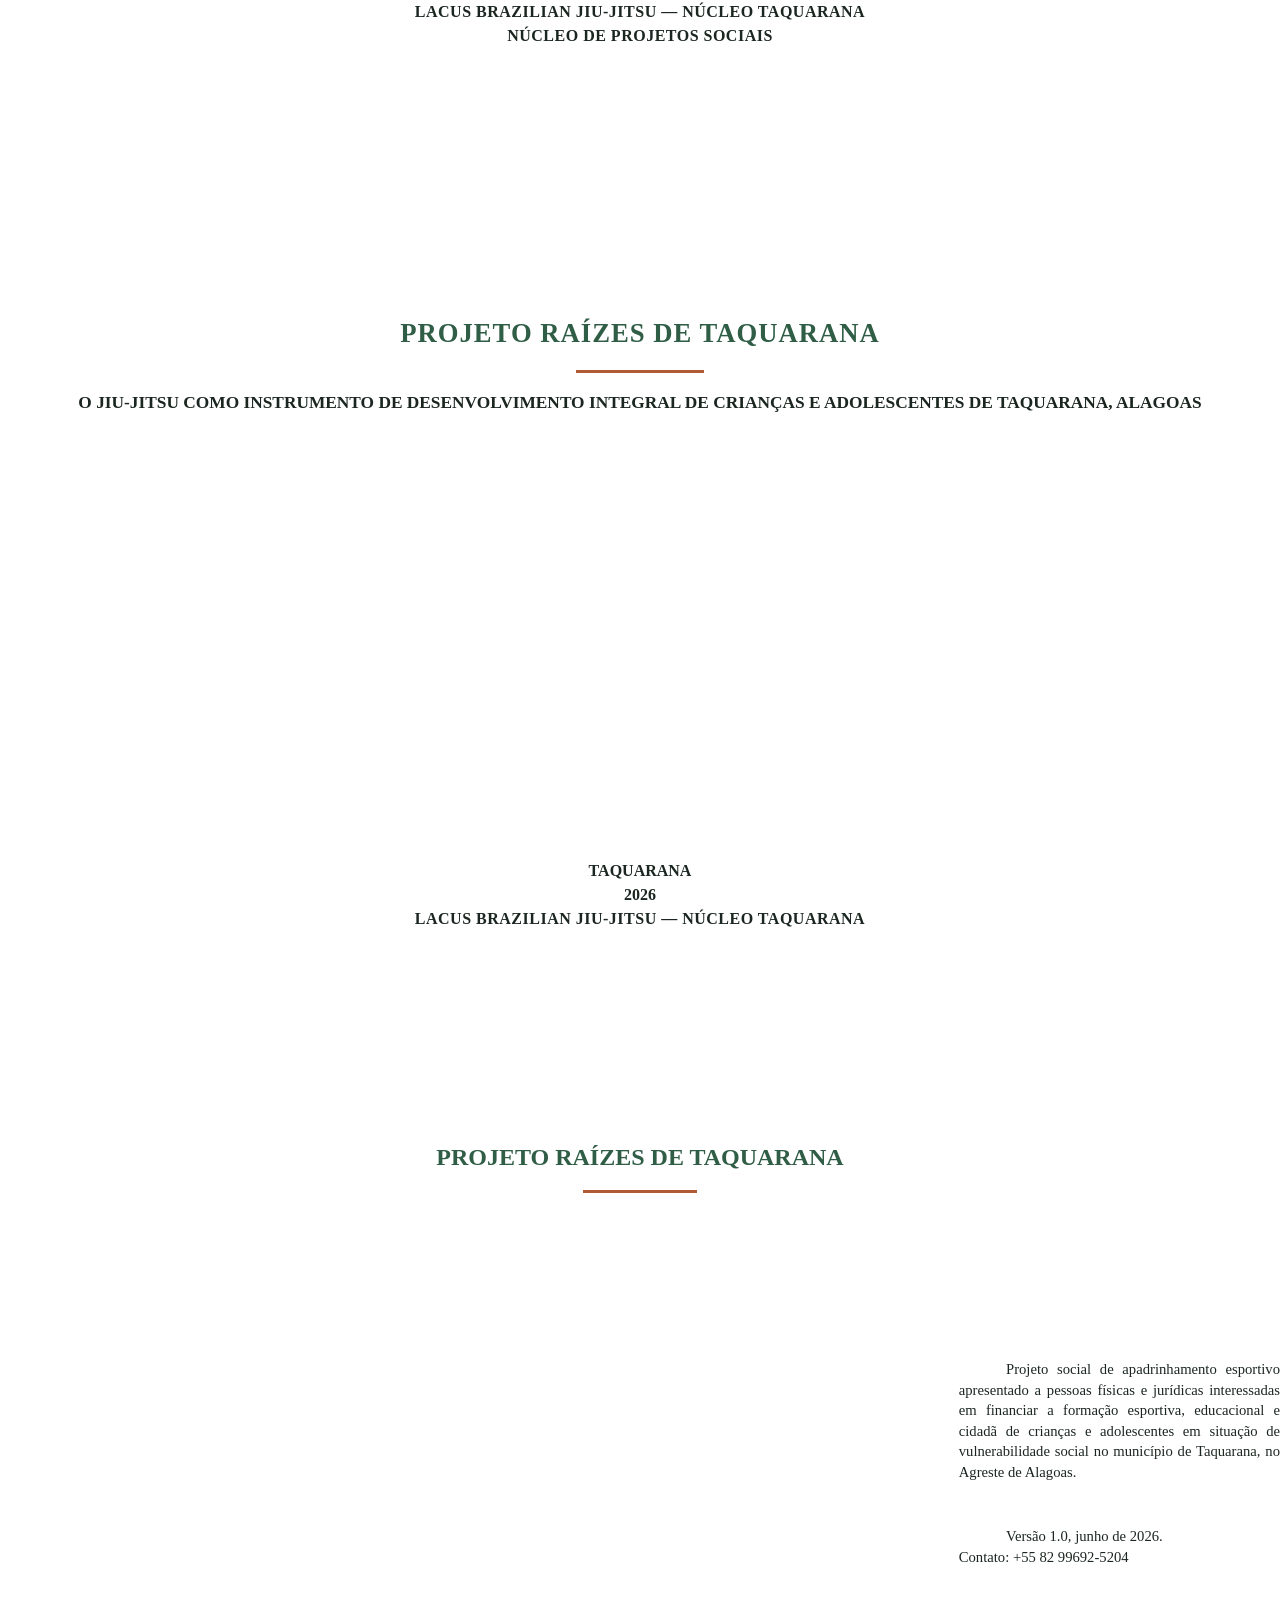
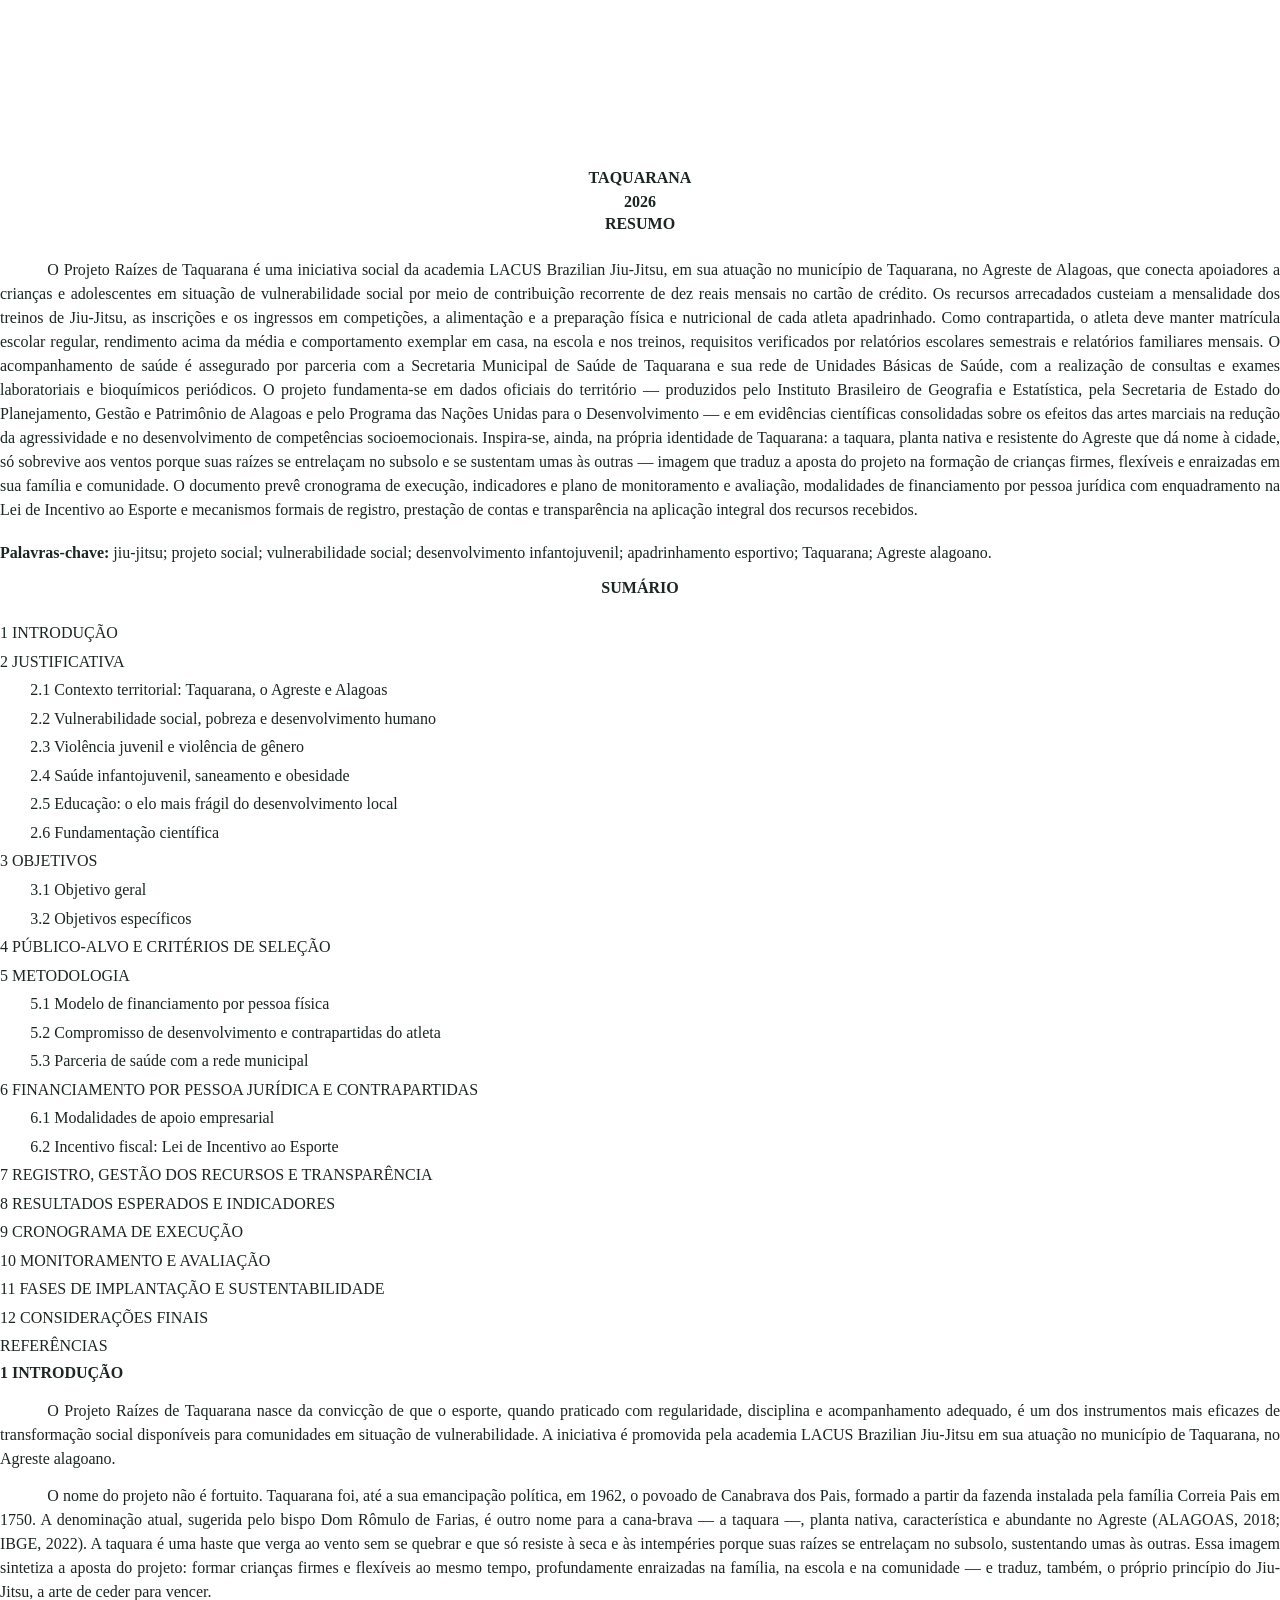
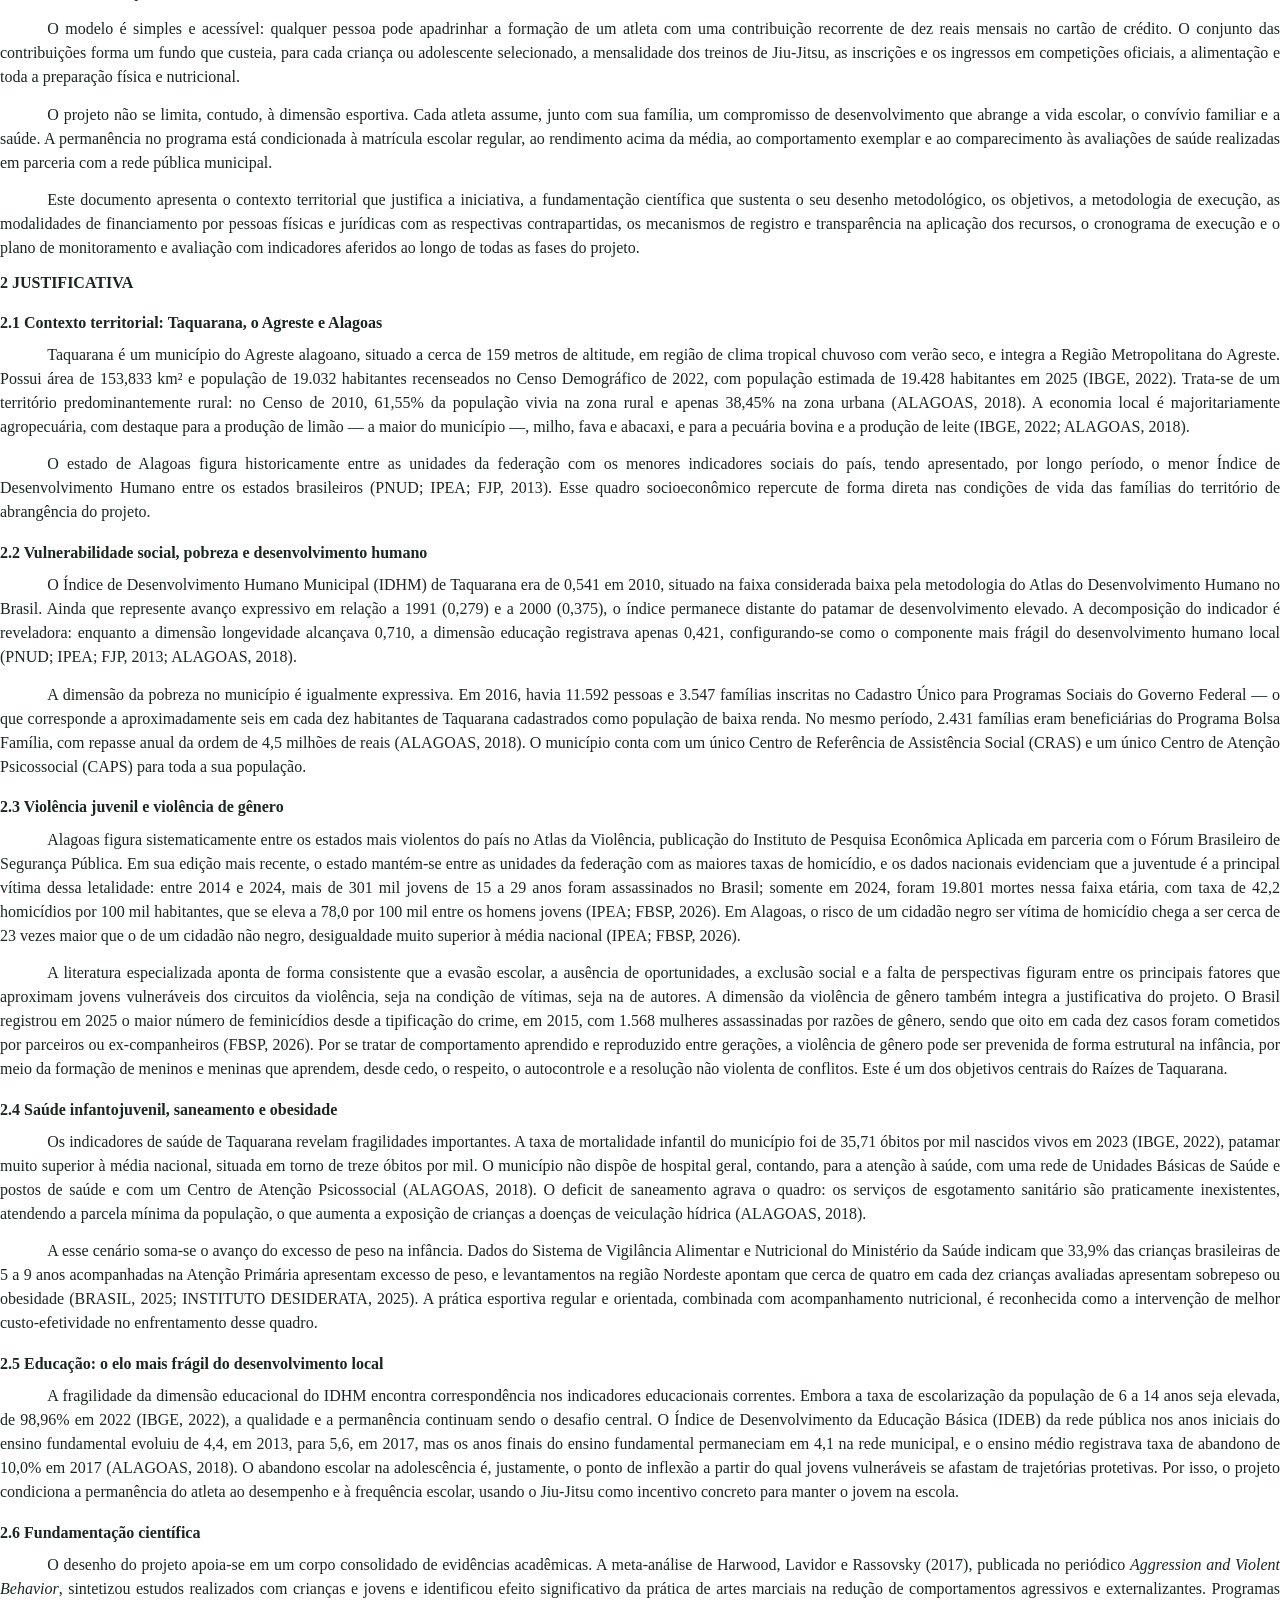
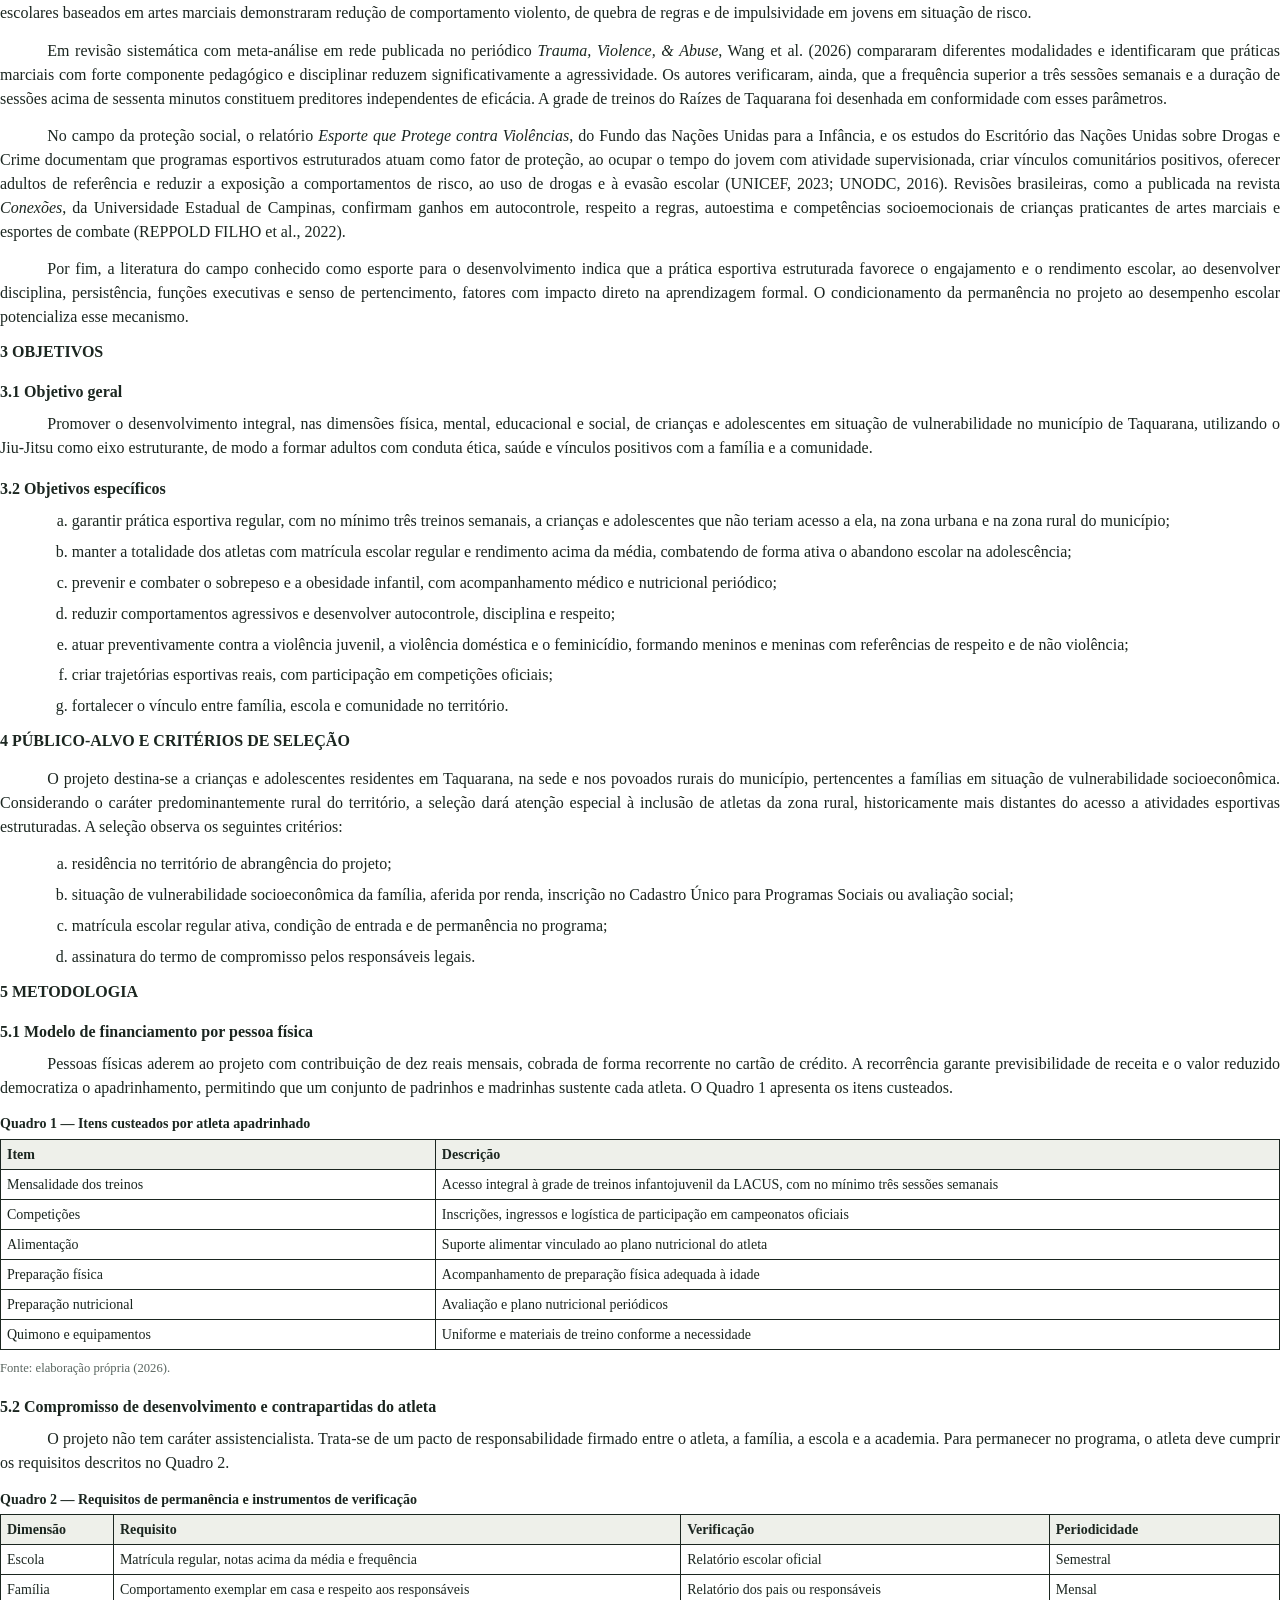
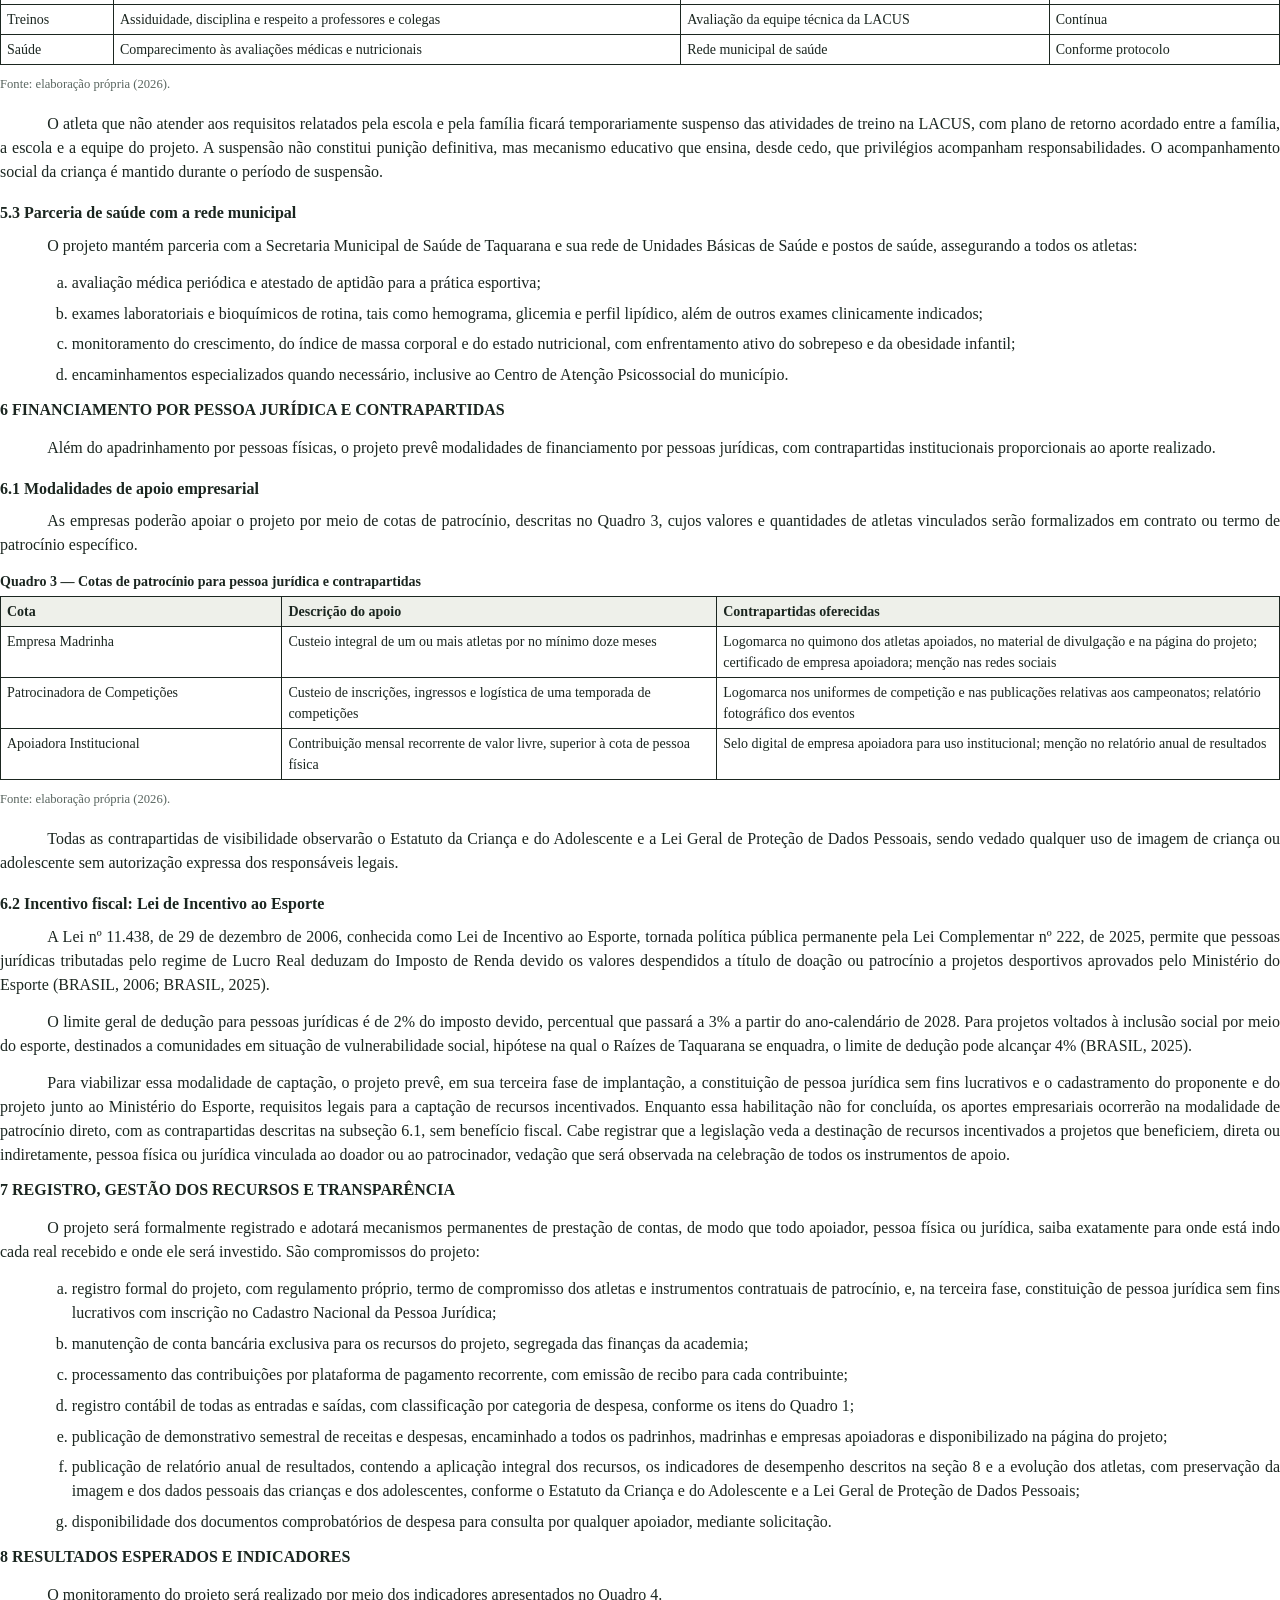
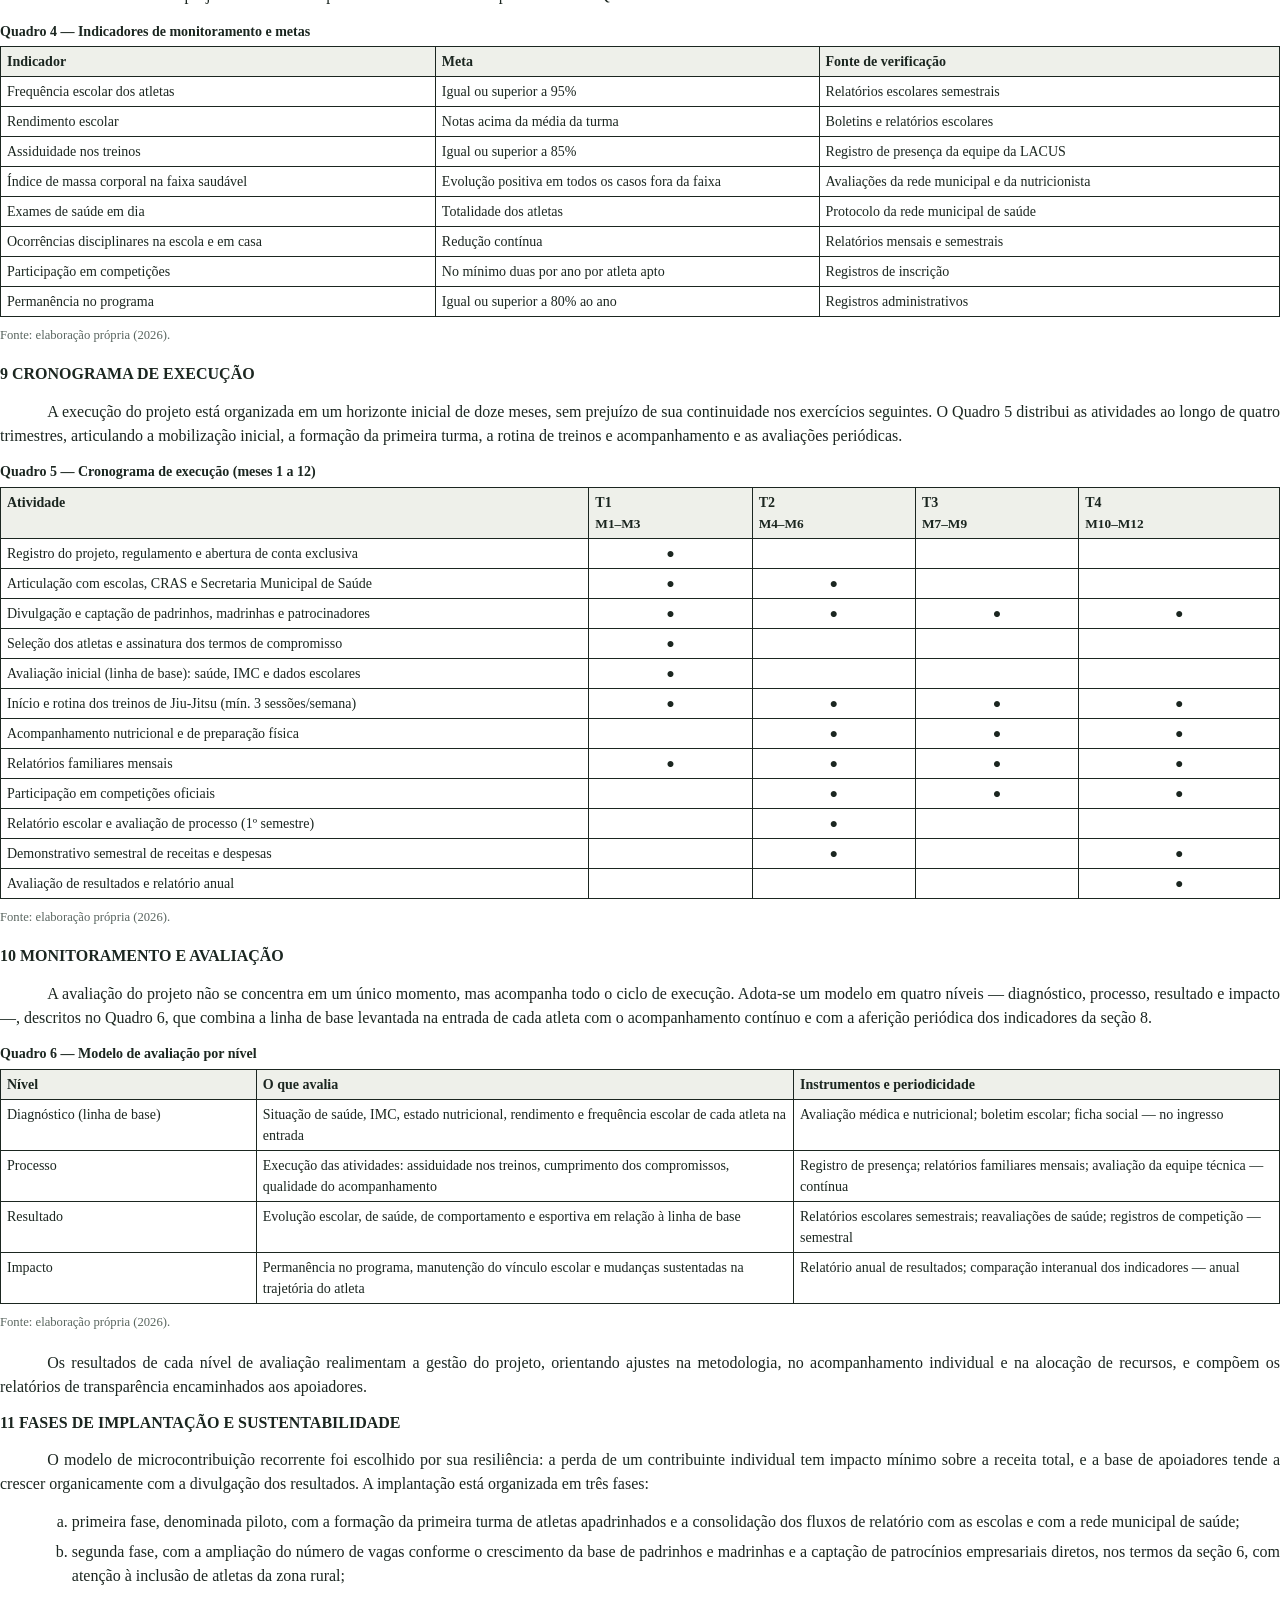
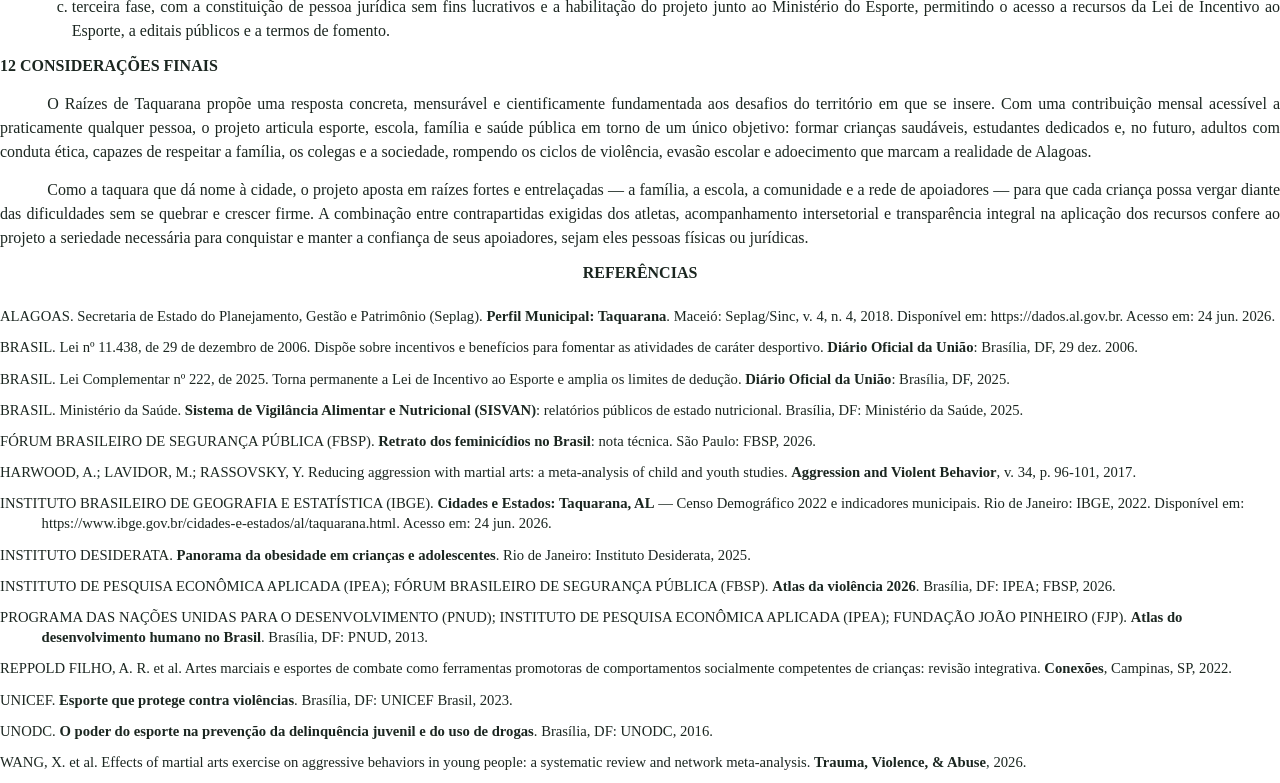
==== documento/projeto-raizes-de-taquarana.html @ 039156be "Site e documento do Projeto Raízes de Taquarana Projeto social de apadrinhamento esportivo (Jiu-Jits" ====
<!DOCTYPE html>
<html lang="pt-BR">
<head>
<meta charset="UTF-8">
<meta name="viewport" content="width=device-width, initial-scale=1.0">
<title>Projeto Raízes de Taquarana — Documento Completo</title>
<style>
  /* ===== ABNT-oriented print document ===== */
  @page {
    size: A4;
    margin: 3cm 2cm 2cm 3cm; /* sup/dir/inf/esq */
  }
  :root{
    --ink:#1b2620;
    --green:#2f5d45;
    --clay:#b05a36;
    --muted:#5a6660;
    --line:#d8d2c4;
  }
  *{ box-sizing:border-box; }
  html,body{ margin:0; padding:0; }
  body{
    font-family:"Times New Roman", Georgia, serif;
    font-size:12pt;
    line-height:1.5;
    color:var(--ink);
    background:#fff;
    text-align:justify;
    hyphens:auto;
  }
  .page{ page-break-after:always; }
  .page:last-child{ page-break-after:auto; }
  p{ margin:0 0 .35cm 0; text-indent:1.25cm; }
  p.noindent{ text-indent:0; }
  h1,h2,h3{ font-weight:bold; text-align:left; line-height:1.3; }
  h1.sec{ font-size:12pt; text-transform:uppercase; margin:0 0 .4cm 0; }
  h2.sub{ font-size:12pt; margin:.5cm 0 .25cm 0; }
  h3.subsub{ font-size:12pt; font-weight:bold; margin:.4cm 0 .2cm 0; }
  ol.alpha{ margin:.1cm 0 .35cm 0; padding-left:1.9cm; }
  ol.alpha li{ margin-bottom:.18cm; text-align:justify; }
  .center{ text-align:center; text-indent:0; }
  .small{ font-size:10pt; }
  .muted{ color:var(--muted); }

  /* Cover */
  .cover{ display:flex; flex-direction:column; min-height:24cm; text-align:center; }
  .cover .top{ text-transform:uppercase; font-weight:bold; letter-spacing:.5px; }
  .cover .title{ margin-top:7cm; }
  .cover .title .name{ font-size:20pt; font-weight:bold; color:var(--green); letter-spacing:1px; }
  .cover .title .rule{ width:3.4cm; height:3px; background:var(--clay); margin:.45cm auto; border:0; }
  .cover .title .sub{ font-size:13pt; font-weight:bold; text-transform:uppercase; line-height:1.5; }
  .cover .bottom{ margin-top:auto; text-transform:uppercase; font-weight:bold; }

  /* Title page presentation block */
  .present{ width:8.5cm; margin-left:auto; font-size:11pt; text-align:justify; line-height:1.4; }

  /* Tables (Quadros) */
  table.q{ width:100%; border-collapse:collapse; font-size:10.5pt; margin:.15cm 0 .25cm 0; text-align:left; }
  table.q caption{ text-align:left; font-size:10.5pt; font-weight:bold; margin-bottom:.12cm; caption-side:top; }
  table.q th, table.q td{ border:.5px solid var(--ink); padding:4px 6px; vertical-align:top; text-indent:0; }
  table.q th{ background:#eef0ea; font-weight:bold; }
  .fonte{ font-size:9.5pt; color:var(--muted); margin:.05cm 0 .5cm 0; text-indent:0; text-align:left; }

  /* Stat strip in justificativa */
  .data-line{ text-indent:0; }
  .ref{ font-size:11pt; text-indent:0; text-align:left; margin-bottom:.28cm; line-height:1.4; padding-left:1.1cm; }
  .ref-hang{ text-indent:-1.1cm; }
  .sumario p{ text-indent:0; margin:0 0 .12cm 0; }
  a{ color:var(--ink); text-decoration:none; }
  .resumo-box{ }
  .kw{ text-indent:0; margin-top:.5cm; }
</style>
</head>
<body>

<!-- ============ CAPA ============ -->
<section class="page cover">
  <div class="top">
    LACUS Brazilian Jiu-Jitsu — Núcleo Taquarana<br>
    Núcleo de Projetos Sociais
  </div>
  <div class="title">
    <div class="name">PROJETO RAÍZES DE TAQUARANA</div>
    <hr class="rule">
    <div class="sub">
      O Jiu-Jitsu como instrumento de desenvolvimento integral de crianças e adolescentes de Taquarana, Alagoas
    </div>
  </div>
  <div class="bottom">
    Taquarana<br>2026
  </div>
</section>

<!-- ============ FOLHA DE ROSTO ============ -->
<section class="page cover">
  <div class="top">LACUS Brazilian Jiu-Jitsu — Núcleo Taquarana</div>
  <div style="margin-top:5.5cm;">
    <div class="name" style="font-size:18pt; font-weight:bold; color:var(--green);">PROJETO RAÍZES DE TAQUARANA</div>
    <hr class="rule" style="width:3cm;height:3px;background:var(--clay);border:0;margin:.4cm auto;">
  </div>
  <p class="present" style="margin-top:4cm;">
    Projeto social de apadrinhamento esportivo apresentado a pessoas físicas e jurídicas
    interessadas em financiar a formação esportiva, educacional e cidadã de crianças e
    adolescentes em situação de vulnerabilidade social no município de Taquarana, no Agreste
    de Alagoas.
  </p>
  <p class="present" style="margin-top:.8cm;">Versão 1.0, junho de 2026.<br>Contato: +55 82 99692-5204</p>
  <div class="bottom" style="margin-top:auto;">Taquarana<br>2026</div>
</section>

<!-- ============ RESUMO ============ -->
<section class="page">
  <h1 class="sec center" style="text-align:center; margin-bottom:.6cm;">RESUMO</h1>
  <p>
    O Projeto Raízes de Taquarana é uma iniciativa social da academia LACUS Brazilian Jiu-Jitsu,
    em sua atuação no município de Taquarana, no Agreste de Alagoas, que conecta apoiadores a
    crianças e adolescentes em situação de vulnerabilidade social por meio de contribuição
    recorrente de dez reais mensais no cartão de crédito. Os recursos arrecadados custeiam a
    mensalidade dos treinos de Jiu-Jitsu, as inscrições e os ingressos em competições, a
    alimentação e a preparação física e nutricional de cada atleta apadrinhado. Como
    contrapartida, o atleta deve manter matrícula escolar regular, rendimento acima da média e
    comportamento exemplar em casa, na escola e nos treinos, requisitos verificados por
    relatórios escolares semestrais e relatórios familiares mensais. O acompanhamento de saúde é
    assegurado por parceria com a Secretaria Municipal de Saúde de Taquarana e sua rede de
    Unidades Básicas de Saúde, com a realização de consultas e exames laboratoriais e
    bioquímicos periódicos. O projeto fundamenta-se em dados oficiais do território — produzidos
    pelo Instituto Brasileiro de Geografia e Estatística, pela Secretaria de Estado do
    Planejamento, Gestão e Patrimônio de Alagoas e pelo Programa das Nações Unidas para o
    Desenvolvimento — e em evidências científicas consolidadas sobre os efeitos das artes
    marciais na redução da agressividade e no desenvolvimento de competências socioemocionais.
    Inspira-se, ainda, na própria identidade de Taquarana: a taquara, planta nativa e resistente
    do Agreste que dá nome à cidade, só sobrevive aos ventos porque suas raízes se entrelaçam no
    subsolo e se sustentam umas às outras — imagem que traduz a aposta do projeto na formação de
    crianças firmes, flexíveis e enraizadas em sua família e comunidade. O documento prevê
    cronograma de execução, indicadores e plano de monitoramento e avaliação, modalidades de
    financiamento por pessoa jurídica com enquadramento na Lei de Incentivo ao Esporte e
    mecanismos formais de registro, prestação de contas e transparência na aplicação integral
    dos recursos recebidos.
  </p>
  <p class="kw"><strong>Palavras-chave:</strong> jiu-jitsu; projeto social; vulnerabilidade social;
  desenvolvimento infantojuvenil; apadrinhamento esportivo; Taquarana; Agreste alagoano.</p>
</section>

<!-- ============ SUMÁRIO ============ -->
<section class="page sumario">
  <h1 class="sec center" style="text-align:center; margin-bottom:.6cm;">SUMÁRIO</h1>
  <p>1 INTRODUÇÃO</p>
  <p>2 JUSTIFICATIVA</p>
  <p style="padding-left:.8cm;">2.1 Contexto territorial: Taquarana, o Agreste e Alagoas</p>
  <p style="padding-left:.8cm;">2.2 Vulnerabilidade social, pobreza e desenvolvimento humano</p>
  <p style="padding-left:.8cm;">2.3 Violência juvenil e violência de gênero</p>
  <p style="padding-left:.8cm;">2.4 Saúde infantojuvenil, saneamento e obesidade</p>
  <p style="padding-left:.8cm;">2.5 Educação: o elo mais frágil do desenvolvimento local</p>
  <p style="padding-left:.8cm;">2.6 Fundamentação científica</p>
  <p>3 OBJETIVOS</p>
  <p style="padding-left:.8cm;">3.1 Objetivo geral</p>
  <p style="padding-left:.8cm;">3.2 Objetivos específicos</p>
  <p>4 PÚBLICO-ALVO E CRITÉRIOS DE SELEÇÃO</p>
  <p>5 METODOLOGIA</p>
  <p style="padding-left:.8cm;">5.1 Modelo de financiamento por pessoa física</p>
  <p style="padding-left:.8cm;">5.2 Compromisso de desenvolvimento e contrapartidas do atleta</p>
  <p style="padding-left:.8cm;">5.3 Parceria de saúde com a rede municipal</p>
  <p>6 FINANCIAMENTO POR PESSOA JURÍDICA E CONTRAPARTIDAS</p>
  <p style="padding-left:.8cm;">6.1 Modalidades de apoio empresarial</p>
  <p style="padding-left:.8cm;">6.2 Incentivo fiscal: Lei de Incentivo ao Esporte</p>
  <p>7 REGISTRO, GESTÃO DOS RECURSOS E TRANSPARÊNCIA</p>
  <p>8 RESULTADOS ESPERADOS E INDICADORES</p>
  <p>9 CRONOGRAMA DE EXECUÇÃO</p>
  <p>10 MONITORAMENTO E AVALIAÇÃO</p>
  <p>11 FASES DE IMPLANTAÇÃO E SUSTENTABILIDADE</p>
  <p>12 CONSIDERAÇÕES FINAIS</p>
  <p>REFERÊNCIAS</p>
</section>

<!-- ============ 1 INTRODUÇÃO ============ -->
<section class="page">
  <h1 class="sec">1 INTRODUÇÃO</h1>
  <p>
    O Projeto Raízes de Taquarana nasce da convicção de que o esporte, quando praticado com
    regularidade, disciplina e acompanhamento adequado, é um dos instrumentos mais eficazes de
    transformação social disponíveis para comunidades em situação de vulnerabilidade. A
    iniciativa é promovida pela academia LACUS Brazilian Jiu-Jitsu em sua atuação no município
    de Taquarana, no Agreste alagoano.
  </p>
  <p>
    O nome do projeto não é fortuito. Taquarana foi, até a sua emancipação política, em 1962, o
    povoado de Canabrava dos Pais, formado a partir da fazenda instalada pela família Correia
    Pais em 1750. A denominação atual, sugerida pelo bispo Dom Rômulo de Farias, é outro nome
    para a cana-brava — a taquara —, planta nativa, característica e abundante no Agreste
    (ALAGOAS, 2018; IBGE, 2022). A taquara é uma haste que verga ao vento sem se quebrar e que
    só resiste à seca e às intempéries porque suas raízes se entrelaçam no subsolo, sustentando
    umas às outras. Essa imagem sintetiza a aposta do projeto: formar crianças firmes e
    flexíveis ao mesmo tempo, profundamente enraizadas na família, na escola e na comunidade — e
    traduz, também, o próprio princípio do Jiu-Jitsu, a arte de ceder para vencer.
  </p>
  <p>
    O modelo é simples e acessível: qualquer pessoa pode apadrinhar a formação de um atleta com
    uma contribuição recorrente de dez reais mensais no cartão de crédito. O conjunto das
    contribuições forma um fundo que custeia, para cada criança ou adolescente selecionado, a
    mensalidade dos treinos de Jiu-Jitsu, as inscrições e os ingressos em competições oficiais,
    a alimentação e toda a preparação física e nutricional.
  </p>
  <p>
    O projeto não se limita, contudo, à dimensão esportiva. Cada atleta assume, junto com sua
    família, um compromisso de desenvolvimento que abrange a vida escolar, o convívio familiar e
    a saúde. A permanência no programa está condicionada à matrícula escolar regular, ao
    rendimento acima da média, ao comportamento exemplar e ao comparecimento às avaliações de
    saúde realizadas em parceria com a rede pública municipal.
  </p>
  <p>
    Este documento apresenta o contexto territorial que justifica a iniciativa, a fundamentação
    científica que sustenta o seu desenho metodológico, os objetivos, a metodologia de execução,
    as modalidades de financiamento por pessoas físicas e jurídicas com as respectivas
    contrapartidas, os mecanismos de registro e transparência na aplicação dos recursos, o
    cronograma de execução e o plano de monitoramento e avaliação com indicadores aferidos ao
    longo de todas as fases do projeto.
  </p>
</section>

<!-- ============ 2 JUSTIFICATIVA ============ -->
<section class="page">
  <h1 class="sec">2 JUSTIFICATIVA</h1>

  <h2 class="sub">2.1 Contexto territorial: Taquarana, o Agreste e Alagoas</h2>
  <p>
    Taquarana é um município do Agreste alagoano, situado a cerca de 159 metros de altitude, em
    região de clima tropical chuvoso com verão seco, e integra a Região Metropolitana do
    Agreste. Possui área de 153,833 km² e população de 19.032 habitantes recenseados no Censo
    Demográfico de 2022, com população estimada de 19.428 habitantes em 2025 (IBGE, 2022). Trata-se
    de um território predominantemente rural: no Censo de 2010, 61,55% da população vivia na zona
    rural e apenas 38,45% na zona urbana (ALAGOAS, 2018). A economia local é majoritariamente
    agropecuária, com destaque para a produção de limão — a maior do município —, milho, fava e
    abacaxi, e para a pecuária bovina e a produção de leite (IBGE, 2022; ALAGOAS, 2018).
  </p>
  <p>
    O estado de Alagoas figura historicamente entre as unidades da federação com os menores
    indicadores sociais do país, tendo apresentado, por longo período, o menor Índice de
    Desenvolvimento Humano entre os estados brasileiros (PNUD; IPEA; FJP, 2013). Esse quadro
    socioeconômico repercute de forma direta nas condições de vida das famílias do território de
    abrangência do projeto.
  </p>

  <h2 class="sub">2.2 Vulnerabilidade social, pobreza e desenvolvimento humano</h2>
  <p>
    O Índice de Desenvolvimento Humano Municipal (IDHM) de Taquarana era de 0,541 em 2010,
    situado na faixa considerada baixa pela metodologia do Atlas do Desenvolvimento Humano no
    Brasil. Ainda que represente avanço expressivo em relação a 1991 (0,279) e a 2000 (0,375), o
    índice permanece distante do patamar de desenvolvimento elevado. A decomposição do indicador
    é reveladora: enquanto a dimensão longevidade alcançava 0,710, a dimensão educação registrava
    apenas 0,421, configurando-se como o componente mais frágil do desenvolvimento humano local
    (PNUD; IPEA; FJP, 2013; ALAGOAS, 2018).
  </p>
  <p>
    A dimensão da pobreza no município é igualmente expressiva. Em 2016, havia 11.592 pessoas e
    3.547 famílias inscritas no Cadastro Único para Programas Sociais do Governo Federal — o que
    corresponde a aproximadamente seis em cada dez habitantes de Taquarana cadastrados como
    população de baixa renda. No mesmo período, 2.431 famílias eram beneficiárias do Programa
    Bolsa Família, com repasse anual da ordem de 4,5 milhões de reais (ALAGOAS, 2018). O município
    conta com um único Centro de Referência de Assistência Social (CRAS) e um único Centro de
    Atenção Psicossocial (CAPS) para toda a sua população.
  </p>

  <h2 class="sub">2.3 Violência juvenil e violência de gênero</h2>
  <p>
    Alagoas figura sistematicamente entre os estados mais violentos do país no Atlas da
    Violência, publicação do Instituto de Pesquisa Econômica Aplicada em parceria com o Fórum
    Brasileiro de Segurança Pública. Em sua edição mais recente, o estado mantém-se entre as
    unidades da federação com as maiores taxas de homicídio, e os dados nacionais evidenciam que
    a juventude é a principal vítima dessa letalidade: entre 2014 e 2024, mais de 301 mil jovens
    de 15 a 29 anos foram assassinados no Brasil; somente em 2024, foram 19.801 mortes nessa
    faixa etária, com taxa de 42,2 homicídios por 100 mil habitantes, que se eleva a 78,0 por 100
    mil entre os homens jovens (IPEA; FBSP, 2026). Em Alagoas, o risco de um cidadão negro ser
    vítima de homicídio chega a ser cerca de 23 vezes maior que o de um cidadão não negro,
    desigualdade muito superior à média nacional (IPEA; FBSP, 2026).
  </p>
  <p>
    A literatura especializada aponta de forma consistente que a evasão escolar, a ausência de
    oportunidades, a exclusão social e a falta de perspectivas figuram entre os principais
    fatores que aproximam jovens vulneráveis dos circuitos da violência, seja na condição de
    vítimas, seja na de autores. A dimensão da violência de gênero também integra a justificativa
    do projeto. O Brasil registrou em 2025 o maior número de feminicídios desde a tipificação do
    crime, em 2015, com 1.568 mulheres assassinadas por razões de gênero, sendo que oito em cada
    dez casos foram cometidos por parceiros ou ex-companheiros (FBSP, 2026). Por se tratar de
    comportamento aprendido e reproduzido entre gerações, a violência de gênero pode ser prevenida
    de forma estrutural na infância, por meio da formação de meninos e meninas que aprendem, desde
    cedo, o respeito, o autocontrole e a resolução não violenta de conflitos. Este é um dos
    objetivos centrais do Raízes de Taquarana.
  </p>

  <h2 class="sub">2.4 Saúde infantojuvenil, saneamento e obesidade</h2>
  <p>
    Os indicadores de saúde de Taquarana revelam fragilidades importantes. A taxa de mortalidade
    infantil do município foi de 35,71 óbitos por mil nascidos vivos em 2023 (IBGE, 2022),
    patamar muito superior à média nacional, situada em torno de treze óbitos por mil. O
    município não dispõe de hospital geral, contando, para a atenção à saúde, com uma rede de
    Unidades Básicas de Saúde e postos de saúde e com um Centro de Atenção Psicossocial (ALAGOAS,
    2018). O deficit de saneamento agrava o quadro: os serviços de esgotamento sanitário são
    praticamente inexistentes, atendendo a parcela mínima da população, o que aumenta a exposição
    de crianças a doenças de veiculação hídrica (ALAGOAS, 2018).
  </p>
  <p>
    A esse cenário soma-se o avanço do excesso de peso na infância. Dados do Sistema de
    Vigilância Alimentar e Nutricional do Ministério da Saúde indicam que 33,9% das crianças
    brasileiras de 5 a 9 anos acompanhadas na Atenção Primária apresentam excesso de peso, e
    levantamentos na região Nordeste apontam que cerca de quatro em cada dez crianças avaliadas
    apresentam sobrepeso ou obesidade (BRASIL, 2025; INSTITUTO DESIDERATA, 2025). A prática
    esportiva regular e orientada, combinada com acompanhamento nutricional, é reconhecida como a
    intervenção de melhor custo-efetividade no enfrentamento desse quadro.
  </p>

  <h2 class="sub">2.5 Educação: o elo mais frágil do desenvolvimento local</h2>
  <p>
    A fragilidade da dimensão educacional do IDHM encontra correspondência nos indicadores
    educacionais correntes. Embora a taxa de escolarização da população de 6 a 14 anos seja
    elevada, de 98,96% em 2022 (IBGE, 2022), a qualidade e a permanência continuam sendo o
    desafio central. O Índice de Desenvolvimento da Educação Básica (IDEB) da rede pública nos
    anos iniciais do ensino fundamental evoluiu de 4,4, em 2013, para 5,6, em 2017, mas os anos
    finais do ensino fundamental permaneciam em 4,1 na rede municipal, e o ensino médio registrava
    taxa de abandono de 10,0% em 2017 (ALAGOAS, 2018). O abandono escolar na adolescência é,
    justamente, o ponto de inflexão a partir do qual jovens vulneráveis se afastam de trajetórias
    protetivas. Por isso, o projeto condiciona a permanência do atleta ao desempenho e à
    frequência escolar, usando o Jiu-Jitsu como incentivo concreto para manter o jovem na escola.
  </p>

  <h2 class="sub">2.6 Fundamentação científica</h2>
  <p>
    O desenho do projeto apoia-se em um corpo consolidado de evidências acadêmicas. A meta-análise
    de Harwood, Lavidor e Rassovsky (2017), publicada no periódico <em>Aggression and Violent
    Behavior</em>, sintetizou estudos realizados com crianças e jovens e identificou efeito
    significativo da prática de artes marciais na redução de comportamentos agressivos e
    externalizantes. Programas escolares baseados em artes marciais demonstraram redução de
    comportamento violento, de quebra de regras e de impulsividade em jovens em situação de risco.
  </p>
  <p>
    Em revisão sistemática com meta-análise em rede publicada no periódico <em>Trauma, Violence,
    &amp; Abuse</em>, Wang et al. (2026) compararam diferentes modalidades e identificaram que
    práticas marciais com forte componente pedagógico e disciplinar reduzem significativamente a
    agressividade. Os autores verificaram, ainda, que a frequência superior a três sessões
    semanais e a duração de sessões acima de sessenta minutos constituem preditores independentes
    de eficácia. A grade de treinos do Raízes de Taquarana foi desenhada em conformidade com esses
    parâmetros.
  </p>
  <p>
    No campo da proteção social, o relatório <em>Esporte que Protege contra Violências</em>, do
    Fundo das Nações Unidas para a Infância, e os estudos do Escritório das Nações Unidas sobre
    Drogas e Crime documentam que programas esportivos estruturados atuam como fator de proteção,
    ao ocupar o tempo do jovem com atividade supervisionada, criar vínculos comunitários
    positivos, oferecer adultos de referência e reduzir a exposição a comportamentos de risco, ao
    uso de drogas e à evasão escolar (UNICEF, 2023; UNODC, 2016). Revisões brasileiras, como a
    publicada na revista <em>Conexões</em>, da Universidade Estadual de Campinas, confirmam ganhos
    em autocontrole, respeito a regras, autoestima e competências socioemocionais de crianças
    praticantes de artes marciais e esportes de combate (REPPOLD FILHO et al., 2022).
  </p>
  <p>
    Por fim, a literatura do campo conhecido como esporte para o desenvolvimento indica que a
    prática esportiva estruturada favorece o engajamento e o rendimento escolar, ao desenvolver
    disciplina, persistência, funções executivas e senso de pertencimento, fatores com impacto
    direto na aprendizagem formal. O condicionamento da permanência no projeto ao desempenho
    escolar potencializa esse mecanismo.
  </p>
</section>

<!-- ============ 3 OBJETIVOS ============ -->
<section class="page">
  <h1 class="sec">3 OBJETIVOS</h1>
  <h2 class="sub">3.1 Objetivo geral</h2>
  <p>
    Promover o desenvolvimento integral, nas dimensões física, mental, educacional e social, de
    crianças e adolescentes em situação de vulnerabilidade no município de Taquarana, utilizando
    o Jiu-Jitsu como eixo estruturante, de modo a formar adultos com conduta ética, saúde e
    vínculos positivos com a família e a comunidade.
  </p>
  <h2 class="sub">3.2 Objetivos específicos</h2>
  <ol class="alpha" type="a">
    <li>garantir prática esportiva regular, com no mínimo três treinos semanais, a crianças e adolescentes que não teriam acesso a ela, na zona urbana e na zona rural do município;</li>
    <li>manter a totalidade dos atletas com matrícula escolar regular e rendimento acima da média, combatendo de forma ativa o abandono escolar na adolescência;</li>
    <li>prevenir e combater o sobrepeso e a obesidade infantil, com acompanhamento médico e nutricional periódico;</li>
    <li>reduzir comportamentos agressivos e desenvolver autocontrole, disciplina e respeito;</li>
    <li>atuar preventivamente contra a violência juvenil, a violência doméstica e o feminicídio, formando meninos e meninas com referências de respeito e de não violência;</li>
    <li>criar trajetórias esportivas reais, com participação em competições oficiais;</li>
    <li>fortalecer o vínculo entre família, escola e comunidade no território.</li>
  </ol>
</section>

<!-- ============ 4 PÚBLICO-ALVO ============ -->
<section class="page">
  <h1 class="sec">4 PÚBLICO-ALVO E CRITÉRIOS DE SELEÇÃO</h1>
  <p>
    O projeto destina-se a crianças e adolescentes residentes em Taquarana, na sede e nos
    povoados rurais do município, pertencentes a famílias em situação de vulnerabilidade
    socioeconômica. Considerando o caráter predominantemente rural do território, a seleção dará
    atenção especial à inclusão de atletas da zona rural, historicamente mais distantes do acesso
    a atividades esportivas estruturadas. A seleção observa os seguintes critérios:
  </p>
  <ol class="alpha" type="a">
    <li>residência no território de abrangência do projeto;</li>
    <li>situação de vulnerabilidade socioeconômica da família, aferida por renda, inscrição no Cadastro Único para Programas Sociais ou avaliação social;</li>
    <li>matrícula escolar regular ativa, condição de entrada e de permanência no programa;</li>
    <li>assinatura do termo de compromisso pelos responsáveis legais.</li>
  </ol>
</section>

<!-- ============ 5 METODOLOGIA ============ -->
<section class="page">
  <h1 class="sec">5 METODOLOGIA</h1>

  <h2 class="sub">5.1 Modelo de financiamento por pessoa física</h2>
  <p>
    Pessoas físicas aderem ao projeto com contribuição de dez reais mensais, cobrada de forma
    recorrente no cartão de crédito. A recorrência garante previsibilidade de receita e o valor
    reduzido democratiza o apadrinhamento, permitindo que um conjunto de padrinhos e madrinhas
    sustente cada atleta. O Quadro 1 apresenta os itens custeados.
  </p>
  <table class="q">
    <caption>Quadro 1 — Itens custeados por atleta apadrinhado</caption>
    <thead><tr><th style="width:34%;">Item</th><th>Descrição</th></tr></thead>
    <tbody>
      <tr><td>Mensalidade dos treinos</td><td>Acesso integral à grade de treinos infantojuvenil da LACUS, com no mínimo três sessões semanais</td></tr>
      <tr><td>Competições</td><td>Inscrições, ingressos e logística de participação em campeonatos oficiais</td></tr>
      <tr><td>Alimentação</td><td>Suporte alimentar vinculado ao plano nutricional do atleta</td></tr>
      <tr><td>Preparação física</td><td>Acompanhamento de preparação física adequada à idade</td></tr>
      <tr><td>Preparação nutricional</td><td>Avaliação e plano nutricional periódicos</td></tr>
      <tr><td>Quimono e equipamentos</td><td>Uniforme e materiais de treino conforme a necessidade</td></tr>
    </tbody>
  </table>
  <p class="fonte">Fonte: elaboração própria (2026).</p>

  <h2 class="sub">5.2 Compromisso de desenvolvimento e contrapartidas do atleta</h2>
  <p>
    O projeto não tem caráter assistencialista. Trata-se de um pacto de responsabilidade firmado
    entre o atleta, a família, a escola e a academia. Para permanecer no programa, o atleta deve
    cumprir os requisitos descritos no Quadro 2.
  </p>
  <table class="q">
    <caption>Quadro 2 — Requisitos de permanência e instrumentos de verificação</caption>
    <thead><tr><th>Dimensão</th><th>Requisito</th><th>Verificação</th><th style="width:18%;">Periodicidade</th></tr></thead>
    <tbody>
      <tr><td>Escola</td><td>Matrícula regular, notas acima da média e frequência</td><td>Relatório escolar oficial</td><td>Semestral</td></tr>
      <tr><td>Família</td><td>Comportamento exemplar em casa e respeito aos responsáveis</td><td>Relatório dos pais ou responsáveis</td><td>Mensal</td></tr>
      <tr><td>Treinos</td><td>Assiduidade, disciplina e respeito a professores e colegas</td><td>Avaliação da equipe técnica da LACUS</td><td>Contínua</td></tr>
      <tr><td>Saúde</td><td>Comparecimento às avaliações médicas e nutricionais</td><td>Rede municipal de saúde</td><td>Conforme protocolo</td></tr>
    </tbody>
  </table>
  <p class="fonte">Fonte: elaboração própria (2026).</p>
  <p>
    O atleta que não atender aos requisitos relatados pela escola e pela família ficará
    temporariamente suspenso das atividades de treino na LACUS, com plano de retorno acordado
    entre a família, a escola e a equipe do projeto. A suspensão não constitui punição definitiva,
    mas mecanismo educativo que ensina, desde cedo, que privilégios acompanham responsabilidades.
    O acompanhamento social da criança é mantido durante o período de suspensão.
  </p>

  <h2 class="sub">5.3 Parceria de saúde com a rede municipal</h2>
  <p>
    O projeto mantém parceria com a Secretaria Municipal de Saúde de Taquarana e sua rede de
    Unidades Básicas de Saúde e postos de saúde, assegurando a todos os atletas:
  </p>
  <ol class="alpha" type="a">
    <li>avaliação médica periódica e atestado de aptidão para a prática esportiva;</li>
    <li>exames laboratoriais e bioquímicos de rotina, tais como hemograma, glicemia e perfil lipídico, além de outros exames clinicamente indicados;</li>
    <li>monitoramento do crescimento, do índice de massa corporal e do estado nutricional, com enfrentamento ativo do sobrepeso e da obesidade infantil;</li>
    <li>encaminhamentos especializados quando necessário, inclusive ao Centro de Atenção Psicossocial do município.</li>
  </ol>
</section>

<!-- ============ 6 FINANCIAMENTO PJ ============ -->
<section class="page">
  <h1 class="sec">6 FINANCIAMENTO POR PESSOA JURÍDICA E CONTRAPARTIDAS</h1>
  <p>
    Além do apadrinhamento por pessoas físicas, o projeto prevê modalidades de financiamento por
    pessoas jurídicas, com contrapartidas institucionais proporcionais ao aporte realizado.
  </p>
  <h2 class="sub">6.1 Modalidades de apoio empresarial</h2>
  <p>
    As empresas poderão apoiar o projeto por meio de cotas de patrocínio, descritas no Quadro 3,
    cujos valores e quantidades de atletas vinculados serão formalizados em contrato ou termo de
    patrocínio específico.
  </p>
  <table class="q">
    <caption>Quadro 3 — Cotas de patrocínio para pessoa jurídica e contrapartidas</caption>
    <thead><tr><th style="width:22%;">Cota</th><th style="width:34%;">Descrição do apoio</th><th>Contrapartidas oferecidas</th></tr></thead>
    <tbody>
      <tr><td>Empresa Madrinha</td><td>Custeio integral de um ou mais atletas por no mínimo doze meses</td><td>Logomarca no quimono dos atletas apoiados, no material de divulgação e na página do projeto; certificado de empresa apoiadora; menção nas redes sociais</td></tr>
      <tr><td>Patrocinadora de Competições</td><td>Custeio de inscrições, ingressos e logística de uma temporada de competições</td><td>Logomarca nos uniformes de competição e nas publicações relativas aos campeonatos; relatório fotográfico dos eventos</td></tr>
      <tr><td>Apoiadora Institucional</td><td>Contribuição mensal recorrente de valor livre, superior à cota de pessoa física</td><td>Selo digital de empresa apoiadora para uso institucional; menção no relatório anual de resultados</td></tr>
    </tbody>
  </table>
  <p class="fonte">Fonte: elaboração própria (2026).</p>
  <p>
    Todas as contrapartidas de visibilidade observarão o Estatuto da Criança e do Adolescente e a
    Lei Geral de Proteção de Dados Pessoais, sendo vedado qualquer uso de imagem de criança ou
    adolescente sem autorização expressa dos responsáveis legais.
  </p>
  <h2 class="sub">6.2 Incentivo fiscal: Lei de Incentivo ao Esporte</h2>
  <p>
    A Lei nº 11.438, de 29 de dezembro de 2006, conhecida como Lei de Incentivo ao Esporte,
    tornada política pública permanente pela Lei Complementar nº 222, de 2025, permite que pessoas
    jurídicas tributadas pelo regime de Lucro Real deduzam do Imposto de Renda devido os valores
    despendidos a título de doação ou patrocínio a projetos desportivos aprovados pelo Ministério
    do Esporte (BRASIL, 2006; BRASIL, 2025).
  </p>
  <p>
    O limite geral de dedução para pessoas jurídicas é de 2% do imposto devido, percentual que
    passará a 3% a partir do ano-calendário de 2028. Para projetos voltados à inclusão social por
    meio do esporte, destinados a comunidades em situação de vulnerabilidade social, hipótese na
    qual o Raízes de Taquarana se enquadra, o limite de dedução pode alcançar 4% (BRASIL, 2025).
  </p>
  <p>
    Para viabilizar essa modalidade de captação, o projeto prevê, em sua terceira fase de
    implantação, a constituição de pessoa jurídica sem fins lucrativos e o cadastramento do
    proponente e do projeto junto ao Ministério do Esporte, requisitos legais para a captação de
    recursos incentivados. Enquanto essa habilitação não for concluída, os aportes empresariais
    ocorrerão na modalidade de patrocínio direto, com as contrapartidas descritas na subseção 6.1,
    sem benefício fiscal. Cabe registrar que a legislação veda a destinação de recursos
    incentivados a projetos que beneficiem, direta ou indiretamente, pessoa física ou jurídica
    vinculada ao doador ou ao patrocinador, vedação que será observada na celebração de todos os
    instrumentos de apoio.
  </p>
</section>

<!-- ============ 7 TRANSPARÊNCIA ============ -->
<section class="page">
  <h1 class="sec">7 REGISTRO, GESTÃO DOS RECURSOS E TRANSPARÊNCIA</h1>
  <p>
    O projeto será formalmente registrado e adotará mecanismos permanentes de prestação de
    contas, de modo que todo apoiador, pessoa física ou jurídica, saiba exatamente para onde está
    indo cada real recebido e onde ele será investido. São compromissos do projeto:
  </p>
  <ol class="alpha" type="a">
    <li>registro formal do projeto, com regulamento próprio, termo de compromisso dos atletas e instrumentos contratuais de patrocínio, e, na terceira fase, constituição de pessoa jurídica sem fins lucrativos com inscrição no Cadastro Nacional da Pessoa Jurídica;</li>
    <li>manutenção de conta bancária exclusiva para os recursos do projeto, segregada das finanças da academia;</li>
    <li>processamento das contribuições por plataforma de pagamento recorrente, com emissão de recibo para cada contribuinte;</li>
    <li>registro contábil de todas as entradas e saídas, com classificação por categoria de despesa, conforme os itens do Quadro 1;</li>
    <li>publicação de demonstrativo semestral de receitas e despesas, encaminhado a todos os padrinhos, madrinhas e empresas apoiadoras e disponibilizado na página do projeto;</li>
    <li>publicação de relatório anual de resultados, contendo a aplicação integral dos recursos, os indicadores de desempenho descritos na seção 8 e a evolução dos atletas, com preservação da imagem e dos dados pessoais das crianças e dos adolescentes, conforme o Estatuto da Criança e do Adolescente e a Lei Geral de Proteção de Dados Pessoais;</li>
    <li>disponibilidade dos documentos comprobatórios de despesa para consulta por qualquer apoiador, mediante solicitação.</li>
  </ol>
</section>

<!-- ============ 8 INDICADORES ============ -->
<section class="page">
  <h1 class="sec">8 RESULTADOS ESPERADOS E INDICADORES</h1>
  <p>O monitoramento do projeto será realizado por meio dos indicadores apresentados no Quadro 4.</p>
  <table class="q">
    <caption>Quadro 4 — Indicadores de monitoramento e metas</caption>
    <thead><tr><th style="width:34%;">Indicador</th><th style="width:30%;">Meta</th><th>Fonte de verificação</th></tr></thead>
    <tbody>
      <tr><td>Frequência escolar dos atletas</td><td>Igual ou superior a 95%</td><td>Relatórios escolares semestrais</td></tr>
      <tr><td>Rendimento escolar</td><td>Notas acima da média da turma</td><td>Boletins e relatórios escolares</td></tr>
      <tr><td>Assiduidade nos treinos</td><td>Igual ou superior a 85%</td><td>Registro de presença da equipe da LACUS</td></tr>
      <tr><td>Índice de massa corporal na faixa saudável</td><td>Evolução positiva em todos os casos fora da faixa</td><td>Avaliações da rede municipal e da nutricionista</td></tr>
      <tr><td>Exames de saúde em dia</td><td>Totalidade dos atletas</td><td>Protocolo da rede municipal de saúde</td></tr>
      <tr><td>Ocorrências disciplinares na escola e em casa</td><td>Redução contínua</td><td>Relatórios mensais e semestrais</td></tr>
      <tr><td>Participação em competições</td><td>No mínimo duas por ano por atleta apto</td><td>Registros de inscrição</td></tr>
      <tr><td>Permanência no programa</td><td>Igual ou superior a 80% ao ano</td><td>Registros administrativos</td></tr>
    </tbody>
  </table>
  <p class="fonte">Fonte: elaboração própria (2026).</p>
</section>

<!-- ============ 9 CRONOGRAMA ============ -->
<section class="page">
  <h1 class="sec">9 CRONOGRAMA DE EXECUÇÃO</h1>
  <p>
    A execução do projeto está organizada em um horizonte inicial de doze meses, sem prejuízo de
    sua continuidade nos exercícios seguintes. O Quadro 5 distribui as atividades ao longo de
    quatro trimestres, articulando a mobilização inicial, a formação da primeira turma, a rotina
    de treinos e acompanhamento e as avaliações periódicas.
  </p>
  <table class="q">
    <caption>Quadro 5 — Cronograma de execução (meses 1 a 12)</caption>
    <thead><tr><th style="width:46%;">Atividade</th><th>T1<br><span class="small">M1–M3</span></th><th>T2<br><span class="small">M4–M6</span></th><th>T3<br><span class="small">M7–M9</span></th><th>T4<br><span class="small">M10–M12</span></th></tr></thead>
    <tbody>
      <tr><td>Registro do projeto, regulamento e abertura de conta exclusiva</td><td style="text-align:center;">●</td><td></td><td></td><td></td></tr>
      <tr><td>Articulação com escolas, CRAS e Secretaria Municipal de Saúde</td><td style="text-align:center;">●</td><td style="text-align:center;">●</td><td></td><td></td></tr>
      <tr><td>Divulgação e captação de padrinhos, madrinhas e patrocinadores</td><td style="text-align:center;">●</td><td style="text-align:center;">●</td><td style="text-align:center;">●</td><td style="text-align:center;">●</td></tr>
      <tr><td>Seleção dos atletas e assinatura dos termos de compromisso</td><td style="text-align:center;">●</td><td></td><td></td><td></td></tr>
      <tr><td>Avaliação inicial (linha de base): saúde, IMC e dados escolares</td><td style="text-align:center;">●</td><td></td><td></td><td></td></tr>
      <tr><td>Início e rotina dos treinos de Jiu-Jitsu (mín. 3 sessões/semana)</td><td style="text-align:center;">●</td><td style="text-align:center;">●</td><td style="text-align:center;">●</td><td style="text-align:center;">●</td></tr>
      <tr><td>Acompanhamento nutricional e de preparação física</td><td></td><td style="text-align:center;">●</td><td style="text-align:center;">●</td><td style="text-align:center;">●</td></tr>
      <tr><td>Relatórios familiares mensais</td><td style="text-align:center;">●</td><td style="text-align:center;">●</td><td style="text-align:center;">●</td><td style="text-align:center;">●</td></tr>
      <tr><td>Participação em competições oficiais</td><td></td><td style="text-align:center;">●</td><td style="text-align:center;">●</td><td style="text-align:center;">●</td></tr>
      <tr><td>Relatório escolar e avaliação de processo (1º semestre)</td><td></td><td style="text-align:center;">●</td><td></td><td></td></tr>
      <tr><td>Demonstrativo semestral de receitas e despesas</td><td></td><td style="text-align:center;">●</td><td></td><td style="text-align:center;">●</td></tr>
      <tr><td>Avaliação de resultados e relatório anual</td><td></td><td></td><td></td><td style="text-align:center;">●</td></tr>
    </tbody>
  </table>
  <p class="fonte">Fonte: elaboração própria (2026).</p>
</section>

<!-- ============ 10 MONITORAMENTO E AVALIAÇÃO ============ -->
<section class="page">
  <h1 class="sec">10 MONITORAMENTO E AVALIAÇÃO</h1>
  <p>
    A avaliação do projeto não se concentra em um único momento, mas acompanha todo o ciclo de
    execução. Adota-se um modelo em quatro níveis — diagnóstico, processo, resultado e impacto —,
    descritos no Quadro 6, que combina a linha de base levantada na entrada de cada atleta com o
    acompanhamento contínuo e com a aferição periódica dos indicadores da seção 8.
  </p>
  <table class="q">
    <caption>Quadro 6 — Modelo de avaliação por nível</caption>
    <thead><tr><th style="width:20%;">Nível</th><th style="width:42%;">O que avalia</th><th>Instrumentos e periodicidade</th></tr></thead>
    <tbody>
      <tr><td>Diagnóstico (linha de base)</td><td>Situação de saúde, IMC, estado nutricional, rendimento e frequência escolar de cada atleta na entrada</td><td>Avaliação médica e nutricional; boletim escolar; ficha social — no ingresso</td></tr>
      <tr><td>Processo</td><td>Execução das atividades: assiduidade nos treinos, cumprimento dos compromissos, qualidade do acompanhamento</td><td>Registro de presença; relatórios familiares mensais; avaliação da equipe técnica — contínua</td></tr>
      <tr><td>Resultado</td><td>Evolução escolar, de saúde, de comportamento e esportiva em relação à linha de base</td><td>Relatórios escolares semestrais; reavaliações de saúde; registros de competição — semestral</td></tr>
      <tr><td>Impacto</td><td>Permanência no programa, manutenção do vínculo escolar e mudanças sustentadas na trajetória do atleta</td><td>Relatório anual de resultados; comparação interanual dos indicadores — anual</td></tr>
    </tbody>
  </table>
  <p class="fonte">Fonte: elaboração própria (2026).</p>
  <p>
    Os resultados de cada nível de avaliação realimentam a gestão do projeto, orientando ajustes
    na metodologia, no acompanhamento individual e na alocação de recursos, e compõem os
    relatórios de transparência encaminhados aos apoiadores.
  </p>
</section>

<!-- ============ 11 FASES ============ -->
<section class="page">
  <h1 class="sec">11 FASES DE IMPLANTAÇÃO E SUSTENTABILIDADE</h1>
  <p>
    O modelo de microcontribuição recorrente foi escolhido por sua resiliência: a perda de um
    contribuinte individual tem impacto mínimo sobre a receita total, e a base de apoiadores
    tende a crescer organicamente com a divulgação dos resultados. A implantação está organizada
    em três fases:
  </p>
  <ol class="alpha" type="a">
    <li>primeira fase, denominada piloto, com a formação da primeira turma de atletas apadrinhados e a consolidação dos fluxos de relatório com as escolas e com a rede municipal de saúde;</li>
    <li>segunda fase, com a ampliação do número de vagas conforme o crescimento da base de padrinhos e madrinhas e a captação de patrocínios empresariais diretos, nos termos da seção 6, com atenção à inclusão de atletas da zona rural;</li>
    <li>terceira fase, com a constituição de pessoa jurídica sem fins lucrativos e a habilitação do projeto junto ao Ministério do Esporte, permitindo o acesso a recursos da Lei de Incentivo ao Esporte, a editais públicos e a termos de fomento.</li>
  </ol>
</section>

<!-- ============ 12 CONSIDERAÇÕES FINAIS ============ -->
<section class="page">
  <h1 class="sec">12 CONSIDERAÇÕES FINAIS</h1>
  <p>
    O Raízes de Taquarana propõe uma resposta concreta, mensurável e cientificamente fundamentada
    aos desafios do território em que se insere. Com uma contribuição mensal acessível a
    praticamente qualquer pessoa, o projeto articula esporte, escola, família e saúde pública em
    torno de um único objetivo: formar crianças saudáveis, estudantes dedicados e, no futuro,
    adultos com conduta ética, capazes de respeitar a família, os colegas e a sociedade, rompendo
    os ciclos de violência, evasão escolar e adoecimento que marcam a realidade de Alagoas.
  </p>
  <p>
    Como a taquara que dá nome à cidade, o projeto aposta em raízes fortes e entrelaçadas — a
    família, a escola, a comunidade e a rede de apoiadores — para que cada criança possa vergar
    diante das dificuldades sem se quebrar e crescer firme. A combinação entre contrapartidas
    exigidas dos atletas, acompanhamento intersetorial e transparência integral na aplicação dos
    recursos confere ao projeto a seriedade necessária para conquistar e manter a confiança de
    seus apoiadores, sejam eles pessoas físicas ou jurídicas.
  </p>
</section>

<!-- ============ REFERÊNCIAS ============ -->
<section class="page">
  <h1 class="sec center" style="text-align:center; margin-bottom:.6cm;">REFERÊNCIAS</h1>

  <p class="ref ref-hang">ALAGOAS. Secretaria de Estado do Planejamento, Gestão e Patrimônio (Seplag). <strong>Perfil Municipal: Taquarana</strong>. Maceió: Seplag/Sinc, v. 4, n. 4, 2018. Disponível em: https://dados.al.gov.br. Acesso em: 24 jun. 2026.</p>

  <p class="ref ref-hang">BRASIL. Lei nº 11.438, de 29 de dezembro de 2006. Dispõe sobre incentivos e benefícios para fomentar as atividades de caráter desportivo. <strong>Diário Oficial da União</strong>: Brasília, DF, 29 dez. 2006.</p>

  <p class="ref ref-hang">BRASIL. Lei Complementar nº 222, de 2025. Torna permanente a Lei de Incentivo ao Esporte e amplia os limites de dedução. <strong>Diário Oficial da União</strong>: Brasília, DF, 2025.</p>

  <p class="ref ref-hang">BRASIL. Ministério da Saúde. <strong>Sistema de Vigilância Alimentar e Nutricional (SISVAN)</strong>: relatórios públicos de estado nutricional. Brasília, DF: Ministério da Saúde, 2025.</p>

  <p class="ref ref-hang">FÓRUM BRASILEIRO DE SEGURANÇA PÚBLICA (FBSP). <strong>Retrato dos feminicídios no Brasil</strong>: nota técnica. São Paulo: FBSP, 2026.</p>

  <p class="ref ref-hang">HARWOOD, A.; LAVIDOR, M.; RASSOVSKY, Y. Reducing aggression with martial arts: a meta-analysis of child and youth studies. <strong>Aggression and Violent Behavior</strong>, v. 34, p. 96-101, 2017.</p>

  <p class="ref ref-hang">INSTITUTO BRASILEIRO DE GEOGRAFIA E ESTATÍSTICA (IBGE). <strong>Cidades e Estados: Taquarana, AL</strong> — Censo Demográfico 2022 e indicadores municipais. Rio de Janeiro: IBGE, 2022. Disponível em: https://www.ibge.gov.br/cidades-e-estados/al/taquarana.html. Acesso em: 24 jun. 2026.</p>

  <p class="ref ref-hang">INSTITUTO DESIDERATA. <strong>Panorama da obesidade em crianças e adolescentes</strong>. Rio de Janeiro: Instituto Desiderata, 2025.</p>

  <p class="ref ref-hang">INSTITUTO DE PESQUISA ECONÔMICA APLICADA (IPEA); FÓRUM BRASILEIRO DE SEGURANÇA PÚBLICA (FBSP). <strong>Atlas da violência 2026</strong>. Brasília, DF: IPEA; FBSP, 2026.</p>

  <p class="ref ref-hang">PROGRAMA DAS NAÇÕES UNIDAS PARA O DESENVOLVIMENTO (PNUD); INSTITUTO DE PESQUISA ECONÔMICA APLICADA (IPEA); FUNDAÇÃO JOÃO PINHEIRO (FJP). <strong>Atlas do desenvolvimento humano no Brasil</strong>. Brasília, DF: PNUD, 2013.</p>

  <p class="ref ref-hang">REPPOLD FILHO, A. R. et al. Artes marciais e esportes de combate como ferramentas promotoras de comportamentos socialmente competentes de crianças: revisão integrativa. <strong>Conexões</strong>, Campinas, SP, 2022.</p>

  <p class="ref ref-hang">UNICEF. <strong>Esporte que protege contra violências</strong>. Brasília, DF: UNICEF Brasil, 2023.</p>

  <p class="ref ref-hang">UNODC. <strong>O poder do esporte na prevenção da delinquência juvenil e do uso de drogas</strong>. Brasília, DF: UNODC, 2016.</p>

  <p class="ref ref-hang">WANG, X. et al. Effects of martial arts exercise on aggressive behaviors in young people: a systematic review and network meta-analysis. <strong>Trauma, Violence, &amp; Abuse</strong>, 2026.</p>
</section>

</body>
</html>
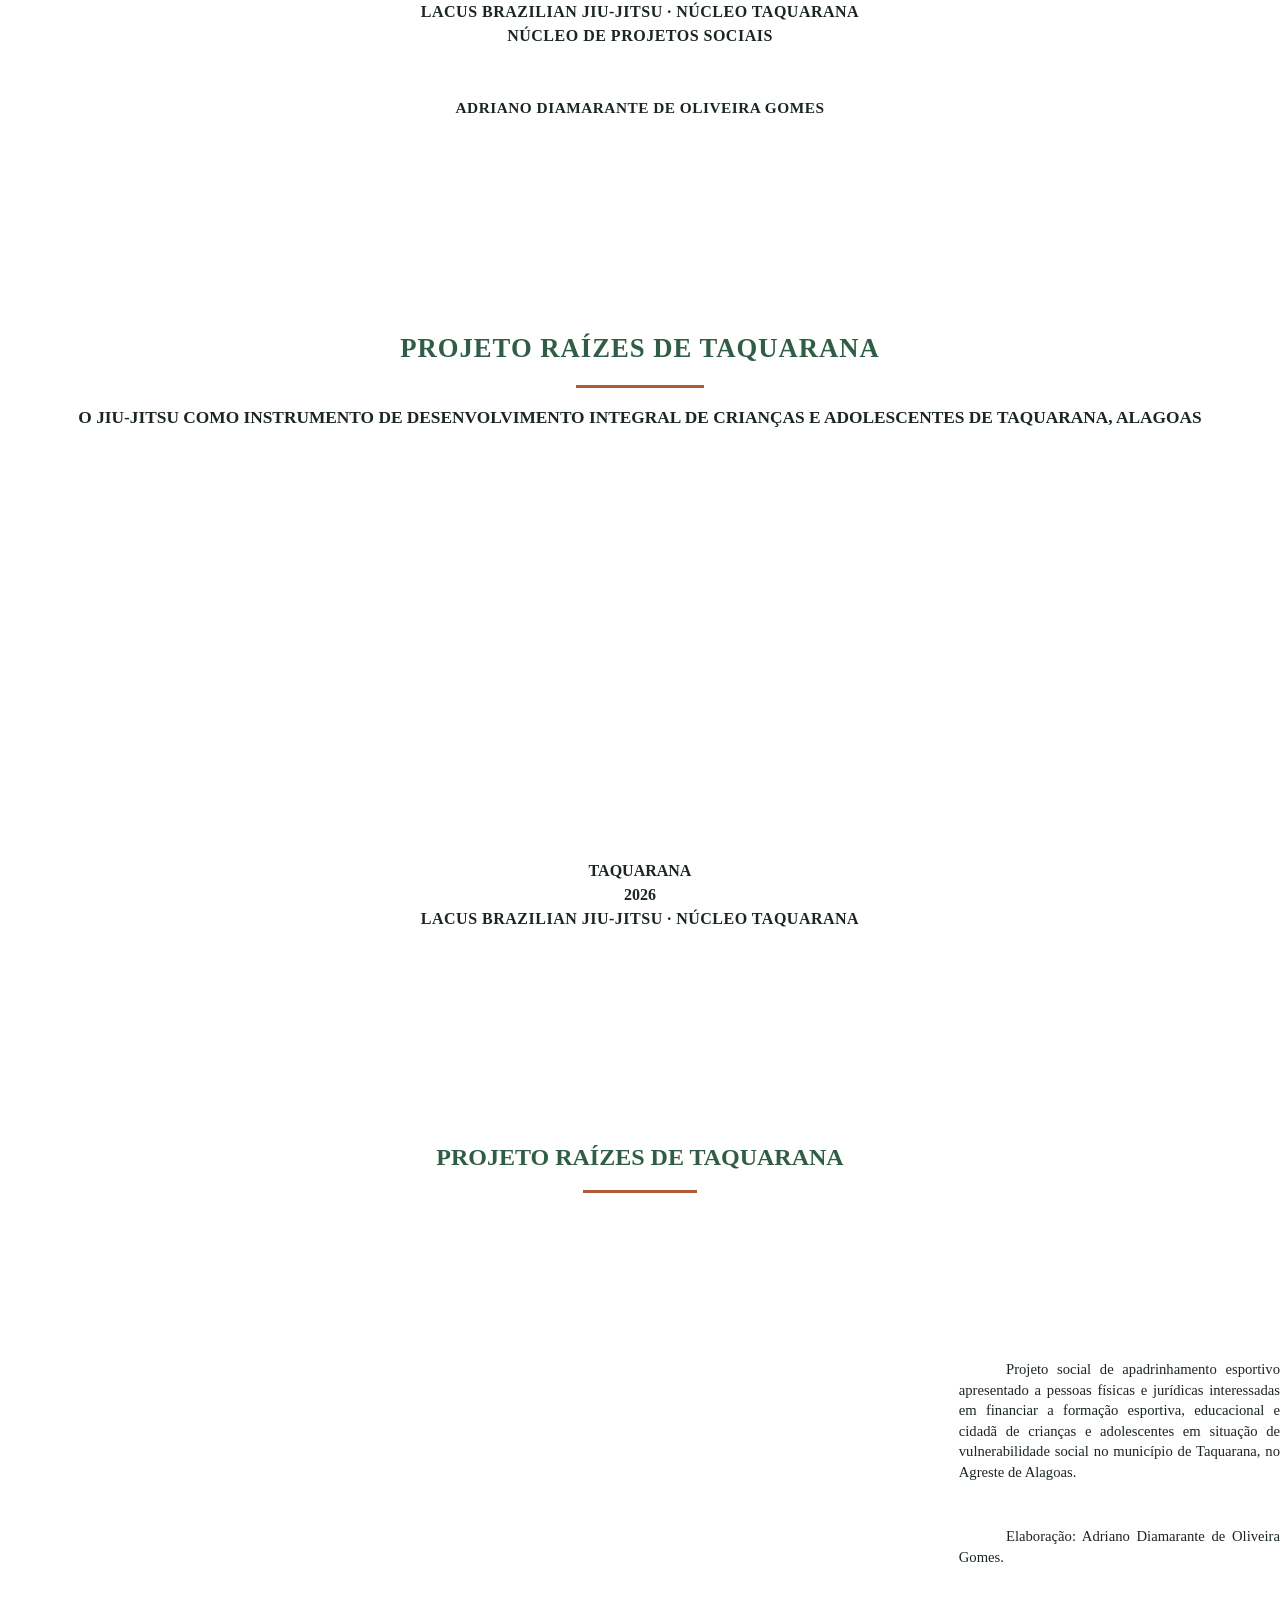
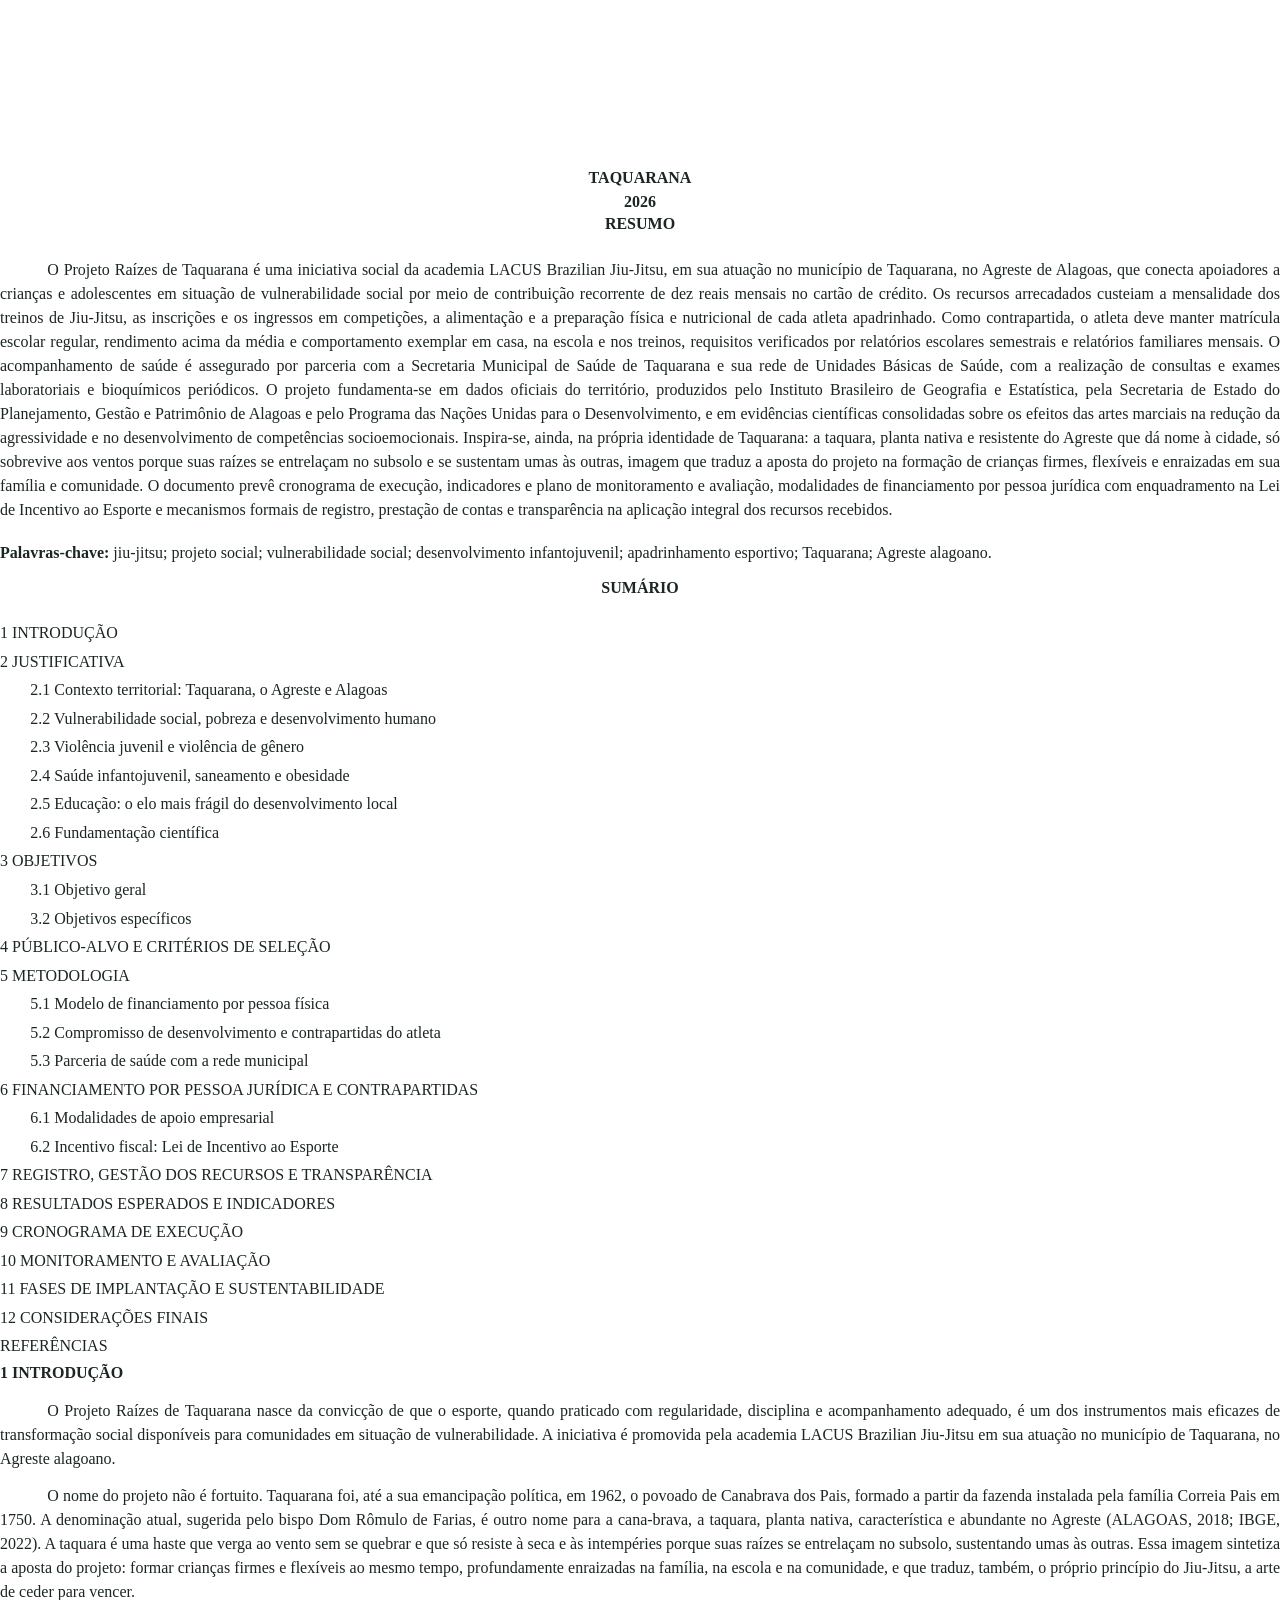
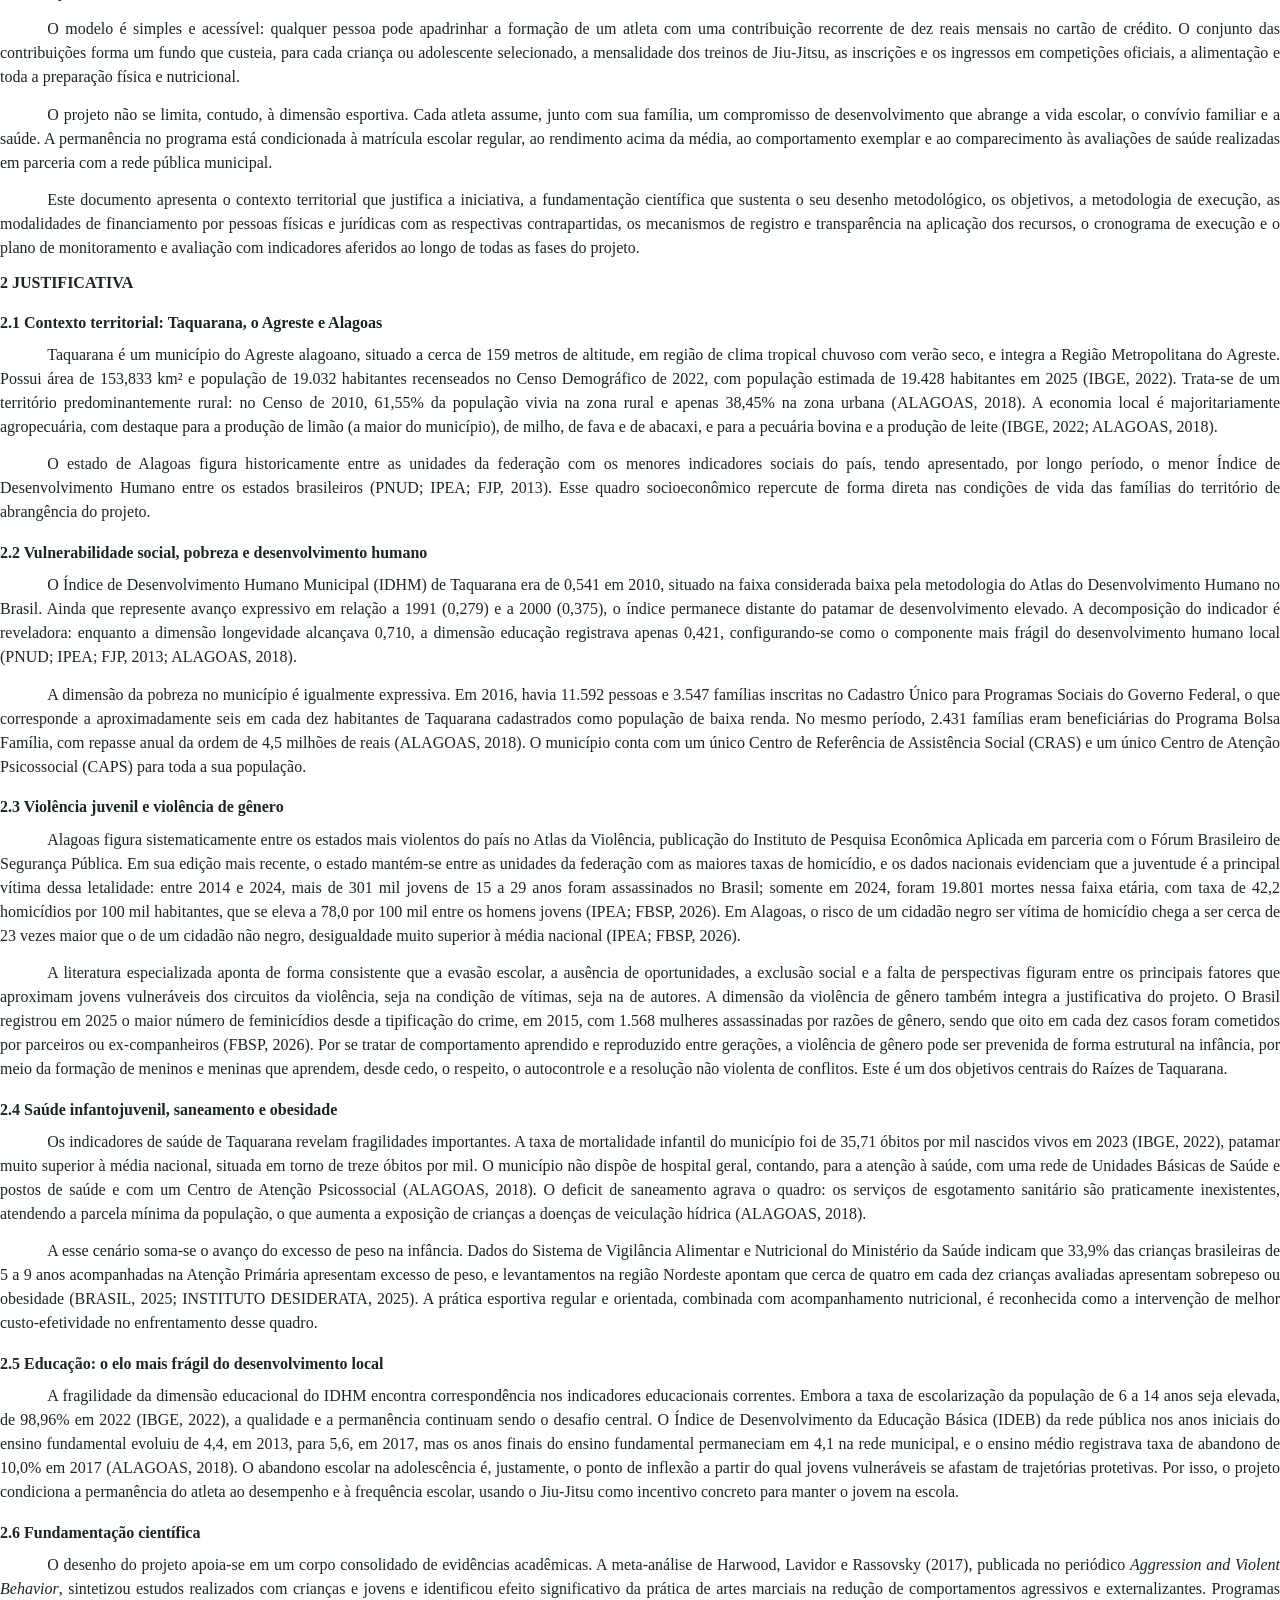
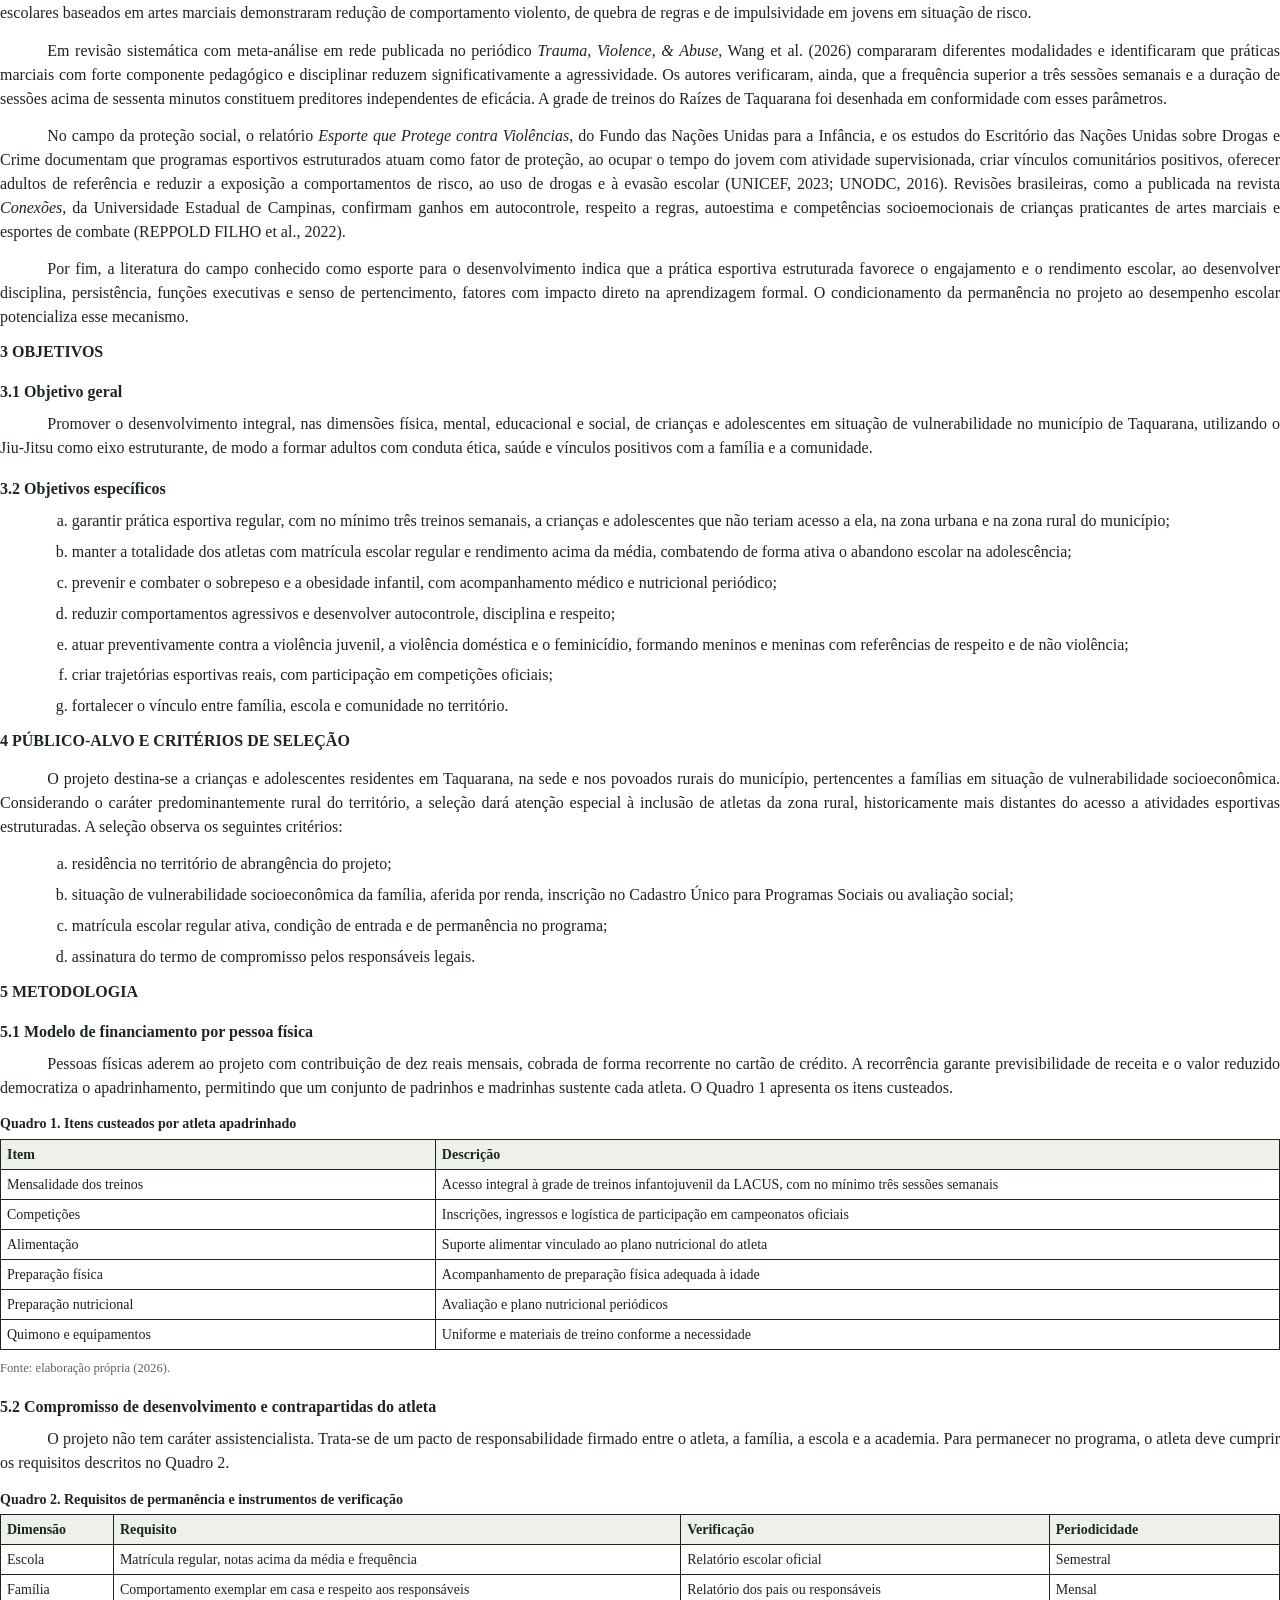
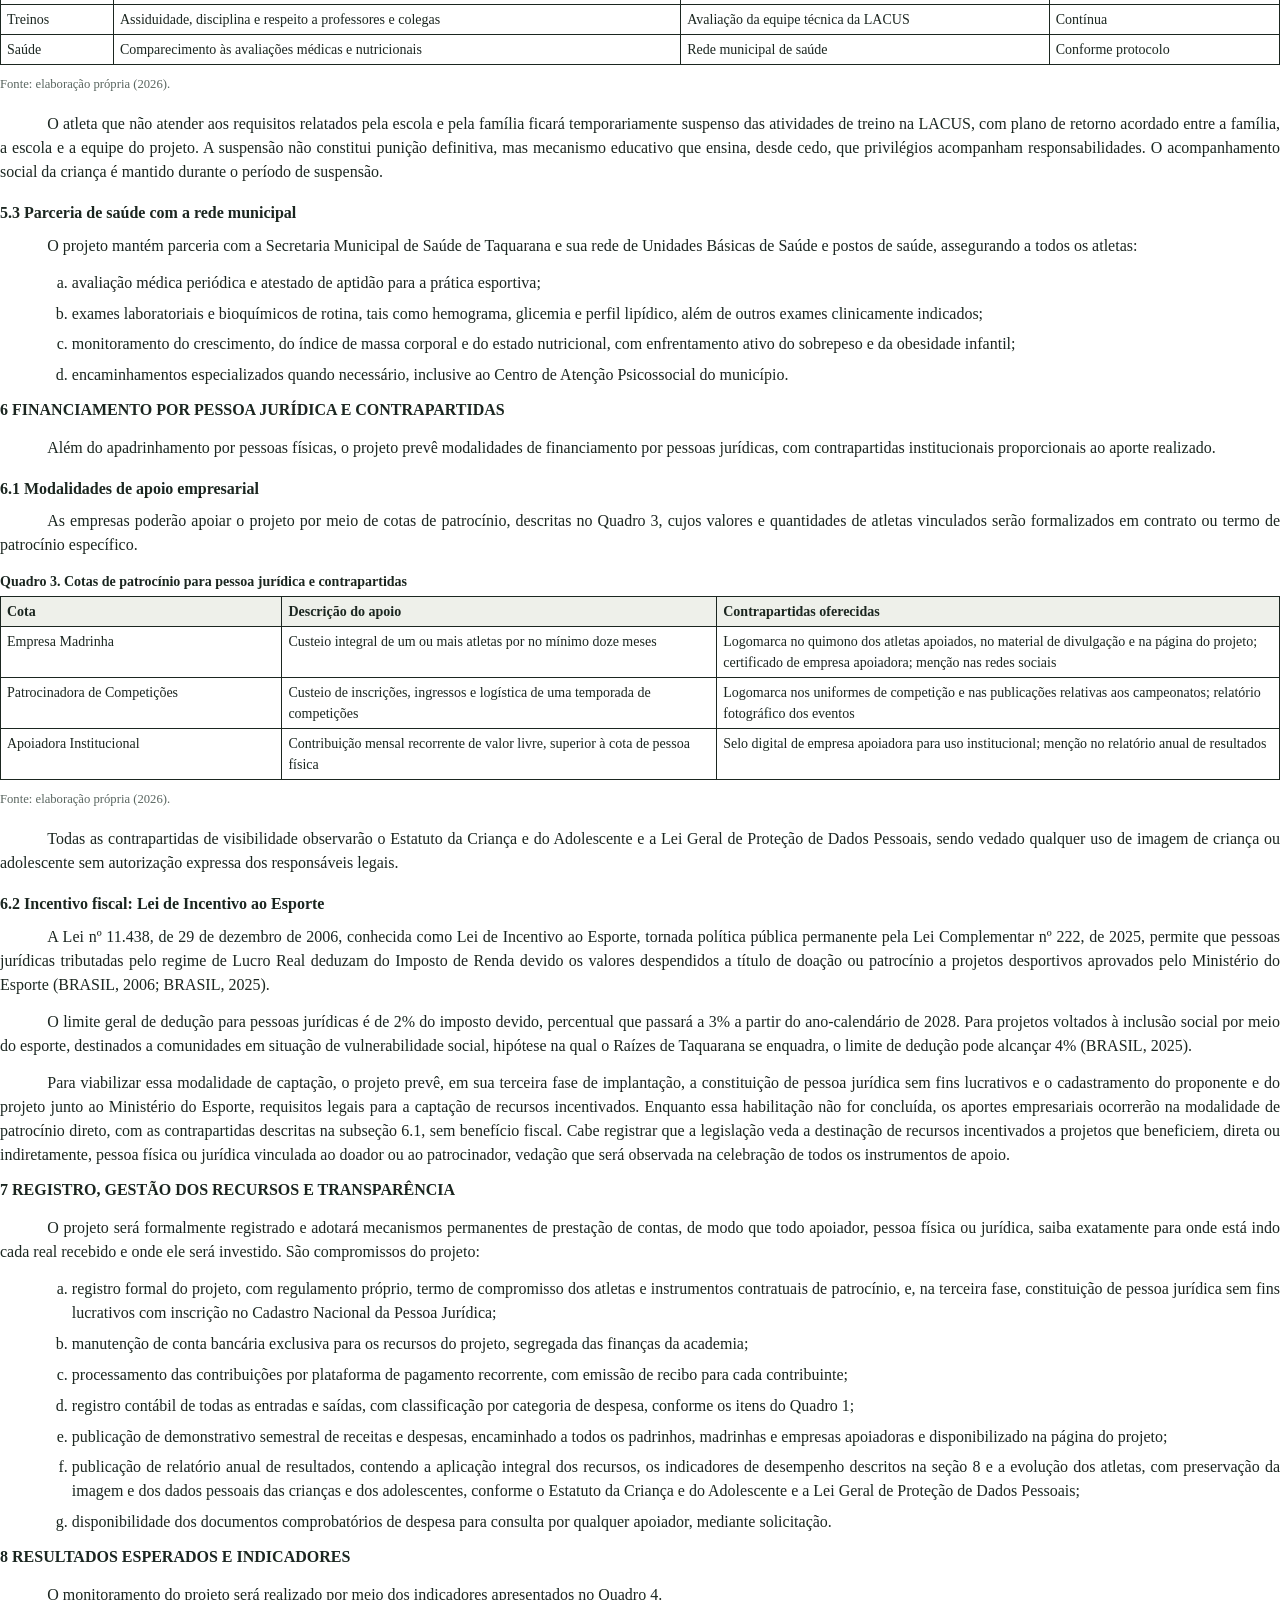
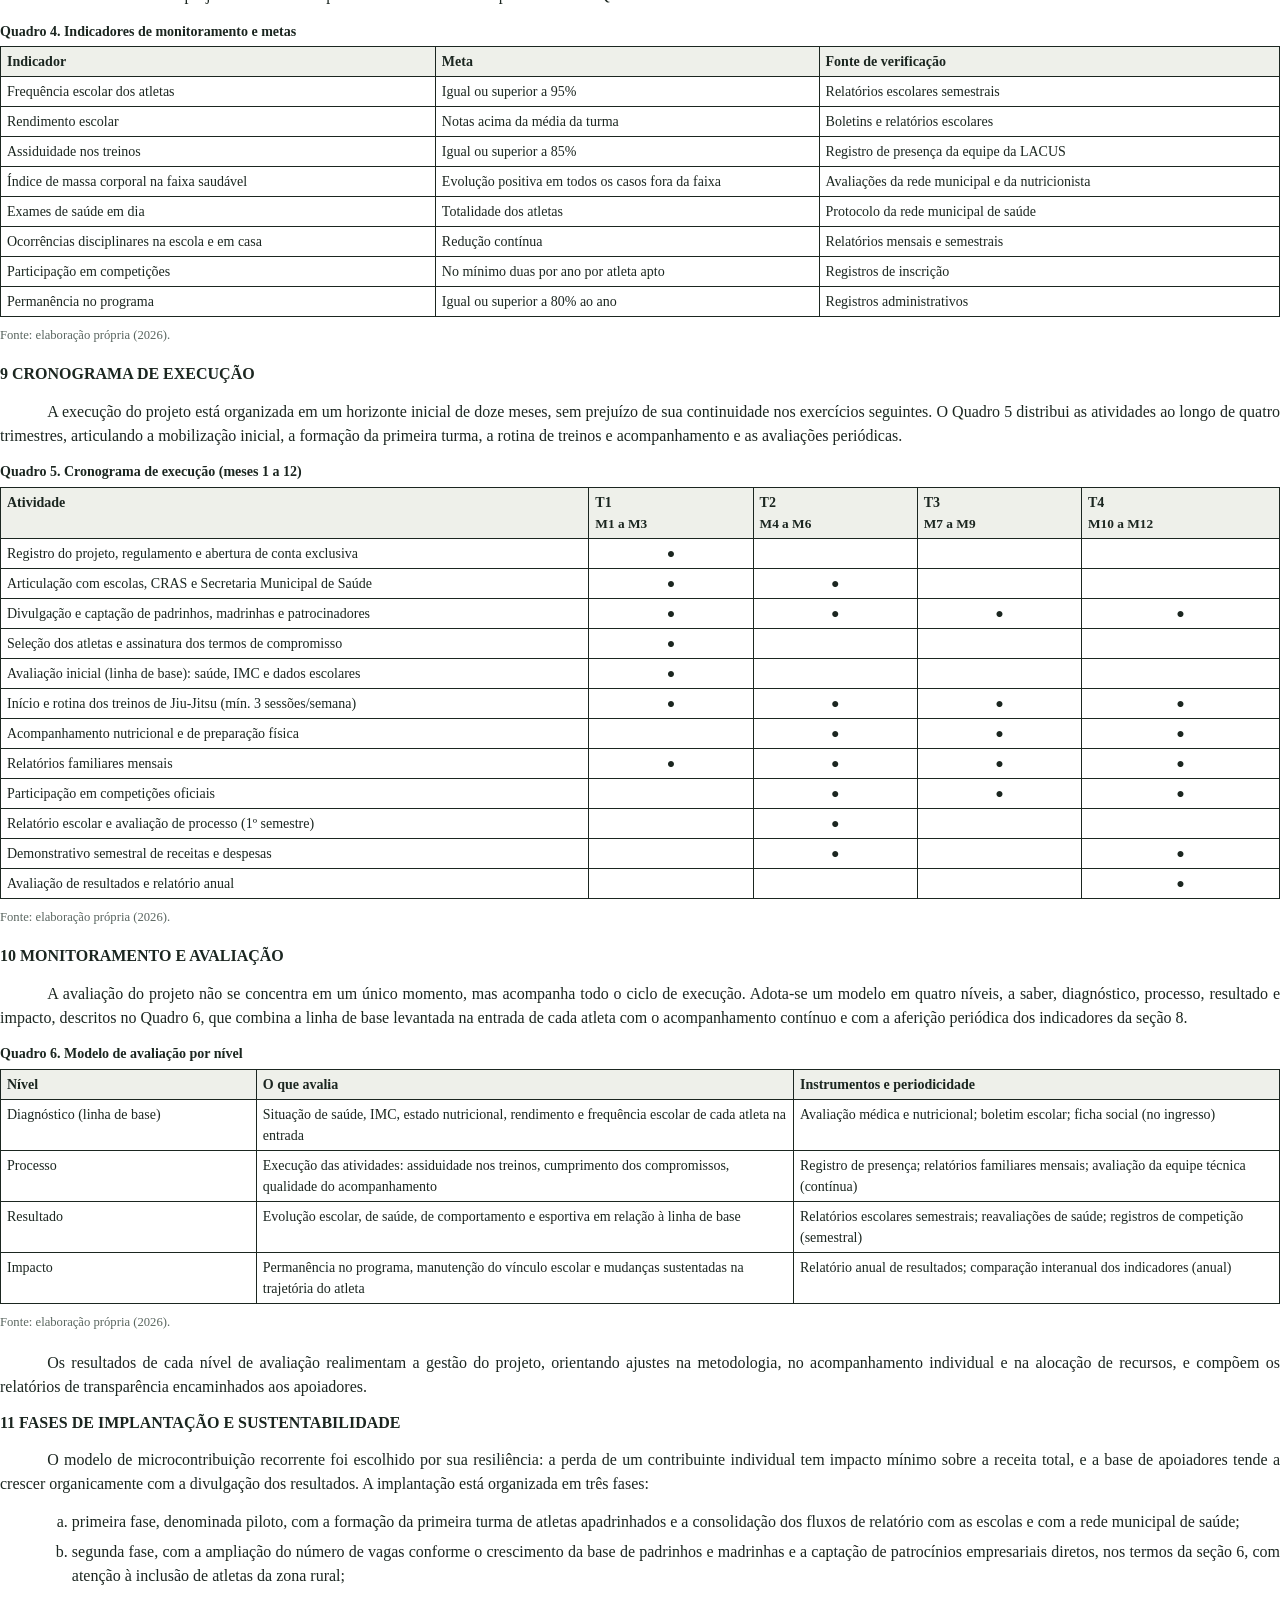
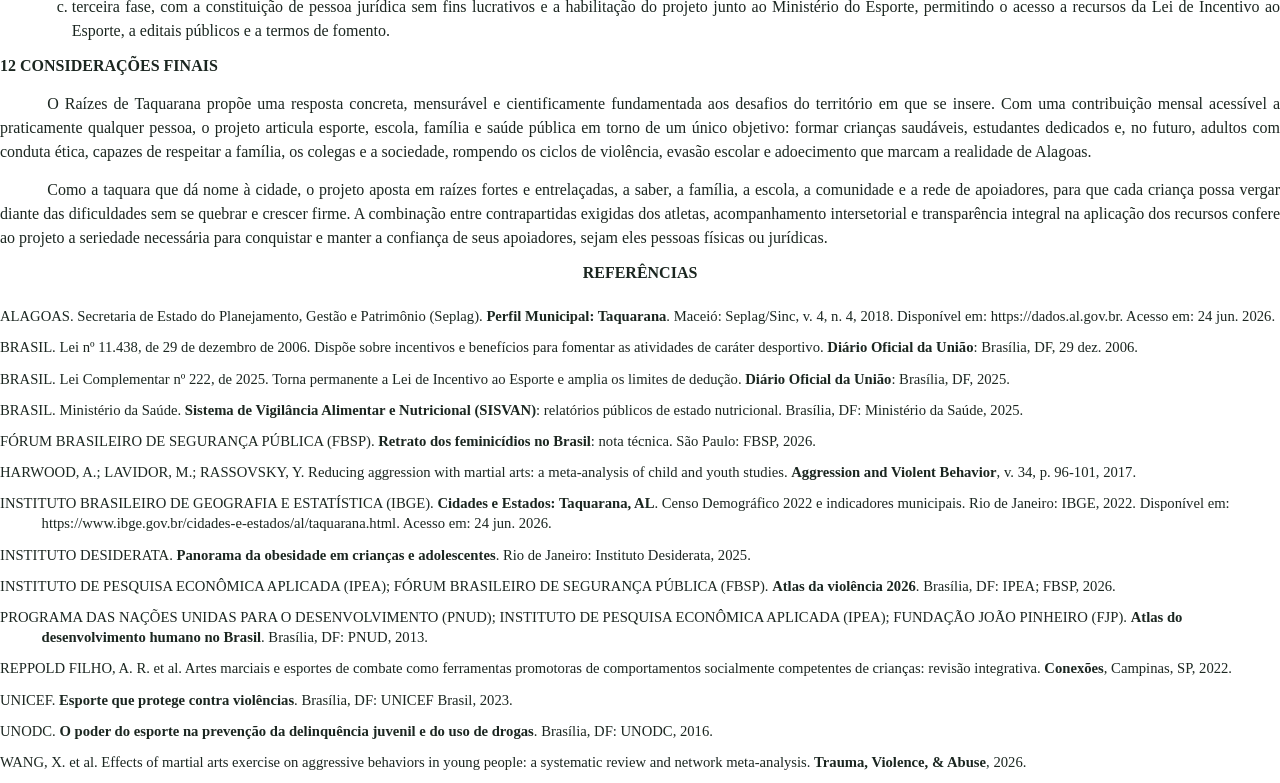
==== commit cc0c74b5: "Remove faixa marquee, travessoes e dados de versao/contato; mais autoria Site: remove a faixa rolant" ====
--- a/documento/projeto-raizes-de-taquarana.html
+++ b/documento/projeto-raizes-de-taquarana.html
@@ -3,7 +3,7 @@
 <head>
 <meta charset="UTF-8">
 <meta name="viewport" content="width=device-width, initial-scale=1.0">
-<title>Projeto Raízes de Taquarana — Documento Completo</title>
+<title>Projeto Raízes de Taquarana · Documento Completo</title>
 <style>
   /* ===== ABNT-oriented print document ===== */
   @page {
@@ -45,7 +45,8 @@
   /* Cover */
   .cover{ display:flex; flex-direction:column; min-height:24cm; text-align:center; }
   .cover .top{ text-transform:uppercase; font-weight:bold; letter-spacing:.5px; }
-  .cover .title{ margin-top:7cm; }
+  .cover .author{ margin-top:1.3cm; text-transform:uppercase; font-weight:bold; letter-spacing:.5px; font-size:11.5pt; }
+  .cover .title{ margin-top:5.5cm; }
   .cover .title .name{ font-size:20pt; font-weight:bold; color:var(--green); letter-spacing:1px; }
   .cover .title .rule{ width:3.4cm; height:3px; background:var(--clay); margin:.45cm auto; border:0; }
   .cover .title .sub{ font-size:13pt; font-weight:bold; text-transform:uppercase; line-height:1.5; }
@@ -61,13 +62,10 @@
   table.q th{ background:#eef0ea; font-weight:bold; }
   .fonte{ font-size:9.5pt; color:var(--muted); margin:.05cm 0 .5cm 0; text-indent:0; text-align:left; }
 
-  /* Stat strip in justificativa */
-  .data-line{ text-indent:0; }
   .ref{ font-size:11pt; text-indent:0; text-align:left; margin-bottom:.28cm; line-height:1.4; padding-left:1.1cm; }
   .ref-hang{ text-indent:-1.1cm; }
   .sumario p{ text-indent:0; margin:0 0 .12cm 0; }
   a{ color:var(--ink); text-decoration:none; }
-  .resumo-box{ }
   .kw{ text-indent:0; margin-top:.5cm; }
 </style>
 </head>
@@ -76,9 +74,10 @@
 <!-- ============ CAPA ============ -->
 <section class="page cover">
   <div class="top">
-    LACUS Brazilian Jiu-Jitsu — Núcleo Taquarana<br>
+    LACUS Brazilian Jiu-Jitsu · Núcleo Taquarana<br>
     Núcleo de Projetos Sociais
   </div>
+  <div class="author">Adriano Diamarante de Oliveira Gomes</div>
   <div class="title">
     <div class="name">PROJETO RAÍZES DE TAQUARANA</div>
     <hr class="rule">
@@ -93,7 +92,7 @@
 
 <!-- ============ FOLHA DE ROSTO ============ -->
 <section class="page cover">
-  <div class="top">LACUS Brazilian Jiu-Jitsu — Núcleo Taquarana</div>
+  <div class="top">LACUS Brazilian Jiu-Jitsu · Núcleo Taquarana</div>
   <div style="margin-top:5.5cm;">
     <div class="name" style="font-size:18pt; font-weight:bold; color:var(--green);">PROJETO RAÍZES DE TAQUARANA</div>
     <hr class="rule" style="width:3cm;height:3px;background:var(--clay);border:0;margin:.4cm auto;">
@@ -104,7 +103,7 @@
     adolescentes em situação de vulnerabilidade social no município de Taquarana, no Agreste
     de Alagoas.
   </p>
-  <p class="present" style="margin-top:.8cm;">Versão 1.0, junho de 2026.<br>Contato: +55 82 99692-5204</p>
+  <p class="present" style="margin-top:.8cm;">Elaboração: Adriano Diamarante de Oliveira Gomes.</p>
   <div class="bottom" style="margin-top:auto;">Taquarana<br>2026</div>
 </section>
 
@@ -123,14 +122,14 @@
     relatórios escolares semestrais e relatórios familiares mensais. O acompanhamento de saúde é
     assegurado por parceria com a Secretaria Municipal de Saúde de Taquarana e sua rede de
     Unidades Básicas de Saúde, com a realização de consultas e exames laboratoriais e
-    bioquímicos periódicos. O projeto fundamenta-se em dados oficiais do território — produzidos
+    bioquímicos periódicos. O projeto fundamenta-se em dados oficiais do território, produzidos
     pelo Instituto Brasileiro de Geografia e Estatística, pela Secretaria de Estado do
     Planejamento, Gestão e Patrimônio de Alagoas e pelo Programa das Nações Unidas para o
-    Desenvolvimento — e em evidências científicas consolidadas sobre os efeitos das artes
+    Desenvolvimento, e em evidências científicas consolidadas sobre os efeitos das artes
     marciais na redução da agressividade e no desenvolvimento de competências socioemocionais.
     Inspira-se, ainda, na própria identidade de Taquarana: a taquara, planta nativa e resistente
     do Agreste que dá nome à cidade, só sobrevive aos ventos porque suas raízes se entrelaçam no
-    subsolo e se sustentam umas às outras — imagem que traduz a aposta do projeto na formação de
+    subsolo e se sustentam umas às outras, imagem que traduz a aposta do projeto na formação de
     crianças firmes, flexíveis e enraizadas em sua família e comunidade. O documento prevê
     cronograma de execução, indicadores e plano de monitoramento e avaliação, modalidades de
     financiamento por pessoa jurídica com enquadramento na Lei de Incentivo ao Esporte e
@@ -186,12 +185,12 @@
     O nome do projeto não é fortuito. Taquarana foi, até a sua emancipação política, em 1962, o
     povoado de Canabrava dos Pais, formado a partir da fazenda instalada pela família Correia
     Pais em 1750. A denominação atual, sugerida pelo bispo Dom Rômulo de Farias, é outro nome
-    para a cana-brava — a taquara —, planta nativa, característica e abundante no Agreste
+    para a cana-brava, a taquara, planta nativa, característica e abundante no Agreste
     (ALAGOAS, 2018; IBGE, 2022). A taquara é uma haste que verga ao vento sem se quebrar e que
     só resiste à seca e às intempéries porque suas raízes se entrelaçam no subsolo, sustentando
     umas às outras. Essa imagem sintetiza a aposta do projeto: formar crianças firmes e
-    flexíveis ao mesmo tempo, profundamente enraizadas na família, na escola e na comunidade — e
-    traduz, também, o próprio princípio do Jiu-Jitsu, a arte de ceder para vencer.
+    flexíveis ao mesmo tempo, profundamente enraizadas na família, na escola e na comunidade, e
+    que traduz, também, o próprio princípio do Jiu-Jitsu, a arte de ceder para vencer.
   </p>
   <p>
     O modelo é simples e acessível: qualquer pessoa pode apadrinhar a formação de um atleta com
@@ -229,8 +228,8 @@
     Demográfico de 2022, com população estimada de 19.428 habitantes em 2025 (IBGE, 2022). Trata-se
     de um território predominantemente rural: no Censo de 2010, 61,55% da população vivia na zona
     rural e apenas 38,45% na zona urbana (ALAGOAS, 2018). A economia local é majoritariamente
-    agropecuária, com destaque para a produção de limão — a maior do município —, milho, fava e
-    abacaxi, e para a pecuária bovina e a produção de leite (IBGE, 2022; ALAGOAS, 2018).
+    agropecuária, com destaque para a produção de limão (a maior do município), de milho, de fava
+    e de abacaxi, e para a pecuária bovina e a produção de leite (IBGE, 2022; ALAGOAS, 2018).
   </p>
   <p>
     O estado de Alagoas figura historicamente entre as unidades da federação com os menores
@@ -252,7 +251,7 @@
   </p>
   <p>
     A dimensão da pobreza no município é igualmente expressiva. Em 2016, havia 11.592 pessoas e
-    3.547 famílias inscritas no Cadastro Único para Programas Sociais do Governo Federal — o que
+    3.547 famílias inscritas no Cadastro Único para Programas Sociais do Governo Federal, o que
     corresponde a aproximadamente seis em cada dez habitantes de Taquarana cadastrados como
     população de baixa renda. No mesmo período, 2.431 famílias eram beneficiárias do Programa
     Bolsa Família, com repasse anual da ordem de 4,5 milhões de reais (ALAGOAS, 2018). O município
@@ -412,7 +411,7 @@
     sustente cada atleta. O Quadro 1 apresenta os itens custeados.
   </p>
   <table class="q">
-    <caption>Quadro 1 — Itens custeados por atleta apadrinhado</caption>
+    <caption>Quadro 1. Itens custeados por atleta apadrinhado</caption>
     <thead><tr><th style="width:34%;">Item</th><th>Descrição</th></tr></thead>
     <tbody>
       <tr><td>Mensalidade dos treinos</td><td>Acesso integral à grade de treinos infantojuvenil da LACUS, com no mínimo três sessões semanais</td></tr>
@@ -432,7 +431,7 @@
     cumprir os requisitos descritos no Quadro 2.
   </p>
   <table class="q">
-    <caption>Quadro 2 — Requisitos de permanência e instrumentos de verificação</caption>
+    <caption>Quadro 2. Requisitos de permanência e instrumentos de verificação</caption>
     <thead><tr><th>Dimensão</th><th>Requisito</th><th>Verificação</th><th style="width:18%;">Periodicidade</th></tr></thead>
     <tbody>
       <tr><td>Escola</td><td>Matrícula regular, notas acima da média e frequência</td><td>Relatório escolar oficial</td><td>Semestral</td></tr>
@@ -477,7 +476,7 @@
     patrocínio específico.
   </p>
   <table class="q">
-    <caption>Quadro 3 — Cotas de patrocínio para pessoa jurídica e contrapartidas</caption>
+    <caption>Quadro 3. Cotas de patrocínio para pessoa jurídica e contrapartidas</caption>
     <thead><tr><th style="width:22%;">Cota</th><th style="width:34%;">Descrição do apoio</th><th>Contrapartidas oferecidas</th></tr></thead>
     <tbody>
       <tr><td>Empresa Madrinha</td><td>Custeio integral de um ou mais atletas por no mínimo doze meses</td><td>Logomarca no quimono dos atletas apoiados, no material de divulgação e na página do projeto; certificado de empresa apoiadora; menção nas redes sociais</td></tr>
@@ -542,7 +541,7 @@
   <h1 class="sec">8 RESULTADOS ESPERADOS E INDICADORES</h1>
   <p>O monitoramento do projeto será realizado por meio dos indicadores apresentados no Quadro 4.</p>
   <table class="q">
-    <caption>Quadro 4 — Indicadores de monitoramento e metas</caption>
+    <caption>Quadro 4. Indicadores de monitoramento e metas</caption>
     <thead><tr><th style="width:34%;">Indicador</th><th style="width:30%;">Meta</th><th>Fonte de verificação</th></tr></thead>
     <tbody>
       <tr><td>Frequência escolar dos atletas</td><td>Igual ou superior a 95%</td><td>Relatórios escolares semestrais</td></tr>
@@ -568,8 +567,8 @@
     de treinos e acompanhamento e as avaliações periódicas.
   </p>
   <table class="q">
-    <caption>Quadro 5 — Cronograma de execução (meses 1 a 12)</caption>
-    <thead><tr><th style="width:46%;">Atividade</th><th>T1<br><span class="small">M1–M3</span></th><th>T2<br><span class="small">M4–M6</span></th><th>T3<br><span class="small">M7–M9</span></th><th>T4<br><span class="small">M10–M12</span></th></tr></thead>
+    <caption>Quadro 5. Cronograma de execução (meses 1 a 12)</caption>
+    <thead><tr><th style="width:46%;">Atividade</th><th>T1<br><span class="small">M1 a M3</span></th><th>T2<br><span class="small">M4 a M6</span></th><th>T3<br><span class="small">M7 a M9</span></th><th>T4<br><span class="small">M10 a M12</span></th></tr></thead>
     <tbody>
       <tr><td>Registro do projeto, regulamento e abertura de conta exclusiva</td><td style="text-align:center;">●</td><td></td><td></td><td></td></tr>
       <tr><td>Articulação com escolas, CRAS e Secretaria Municipal de Saúde</td><td style="text-align:center;">●</td><td style="text-align:center;">●</td><td></td><td></td></tr>
@@ -593,18 +592,18 @@
   <h1 class="sec">10 MONITORAMENTO E AVALIAÇÃO</h1>
   <p>
     A avaliação do projeto não se concentra em um único momento, mas acompanha todo o ciclo de
-    execução. Adota-se um modelo em quatro níveis — diagnóstico, processo, resultado e impacto —,
-    descritos no Quadro 6, que combina a linha de base levantada na entrada de cada atleta com o
-    acompanhamento contínuo e com a aferição periódica dos indicadores da seção 8.
+    execução. Adota-se um modelo em quatro níveis, a saber, diagnóstico, processo, resultado e
+    impacto, descritos no Quadro 6, que combina a linha de base levantada na entrada de cada
+    atleta com o acompanhamento contínuo e com a aferição periódica dos indicadores da seção 8.
   </p>
   <table class="q">
-    <caption>Quadro 6 — Modelo de avaliação por nível</caption>
+    <caption>Quadro 6. Modelo de avaliação por nível</caption>
     <thead><tr><th style="width:20%;">Nível</th><th style="width:42%;">O que avalia</th><th>Instrumentos e periodicidade</th></tr></thead>
     <tbody>
-      <tr><td>Diagnóstico (linha de base)</td><td>Situação de saúde, IMC, estado nutricional, rendimento e frequência escolar de cada atleta na entrada</td><td>Avaliação médica e nutricional; boletim escolar; ficha social — no ingresso</td></tr>
-      <tr><td>Processo</td><td>Execução das atividades: assiduidade nos treinos, cumprimento dos compromissos, qualidade do acompanhamento</td><td>Registro de presença; relatórios familiares mensais; avaliação da equipe técnica — contínua</td></tr>
-      <tr><td>Resultado</td><td>Evolução escolar, de saúde, de comportamento e esportiva em relação à linha de base</td><td>Relatórios escolares semestrais; reavaliações de saúde; registros de competição — semestral</td></tr>
-      <tr><td>Impacto</td><td>Permanência no programa, manutenção do vínculo escolar e mudanças sustentadas na trajetória do atleta</td><td>Relatório anual de resultados; comparação interanual dos indicadores — anual</td></tr>
+      <tr><td>Diagnóstico (linha de base)</td><td>Situação de saúde, IMC, estado nutricional, rendimento e frequência escolar de cada atleta na entrada</td><td>Avaliação médica e nutricional; boletim escolar; ficha social (no ingresso)</td></tr>
+      <tr><td>Processo</td><td>Execução das atividades: assiduidade nos treinos, cumprimento dos compromissos, qualidade do acompanhamento</td><td>Registro de presença; relatórios familiares mensais; avaliação da equipe técnica (contínua)</td></tr>
+      <tr><td>Resultado</td><td>Evolução escolar, de saúde, de comportamento e esportiva em relação à linha de base</td><td>Relatórios escolares semestrais; reavaliações de saúde; registros de competição (semestral)</td></tr>
+      <tr><td>Impacto</td><td>Permanência no programa, manutenção do vínculo escolar e mudanças sustentadas na trajetória do atleta</td><td>Relatório anual de resultados; comparação interanual dos indicadores (anual)</td></tr>
     </tbody>
   </table>
   <p class="fonte">Fonte: elaboração própria (2026).</p>
@@ -643,12 +642,12 @@
     os ciclos de violência, evasão escolar e adoecimento que marcam a realidade de Alagoas.
   </p>
   <p>
-    Como a taquara que dá nome à cidade, o projeto aposta em raízes fortes e entrelaçadas — a
-    família, a escola, a comunidade e a rede de apoiadores — para que cada criança possa vergar
-    diante das dificuldades sem se quebrar e crescer firme. A combinação entre contrapartidas
-    exigidas dos atletas, acompanhamento intersetorial e transparência integral na aplicação dos
-    recursos confere ao projeto a seriedade necessária para conquistar e manter a confiança de
-    seus apoiadores, sejam eles pessoas físicas ou jurídicas.
+    Como a taquara que dá nome à cidade, o projeto aposta em raízes fortes e entrelaçadas, a
+    saber, a família, a escola, a comunidade e a rede de apoiadores, para que cada criança possa
+    vergar diante das dificuldades sem se quebrar e crescer firme. A combinação entre
+    contrapartidas exigidas dos atletas, acompanhamento intersetorial e transparência integral na
+    aplicação dos recursos confere ao projeto a seriedade necessária para conquistar e manter a
+    confiança de seus apoiadores, sejam eles pessoas físicas ou jurídicas.
   </p>
 </section>
 
@@ -668,7 +667,7 @@
 
   <p class="ref ref-hang">HARWOOD, A.; LAVIDOR, M.; RASSOVSKY, Y. Reducing aggression with martial arts: a meta-analysis of child and youth studies. <strong>Aggression and Violent Behavior</strong>, v. 34, p. 96-101, 2017.</p>
 
-  <p class="ref ref-hang">INSTITUTO BRASILEIRO DE GEOGRAFIA E ESTATÍSTICA (IBGE). <strong>Cidades e Estados: Taquarana, AL</strong> — Censo Demográfico 2022 e indicadores municipais. Rio de Janeiro: IBGE, 2022. Disponível em: https://www.ibge.gov.br/cidades-e-estados/al/taquarana.html. Acesso em: 24 jun. 2026.</p>
+  <p class="ref ref-hang">INSTITUTO BRASILEIRO DE GEOGRAFIA E ESTATÍSTICA (IBGE). <strong>Cidades e Estados: Taquarana, AL</strong>. Censo Demográfico 2022 e indicadores municipais. Rio de Janeiro: IBGE, 2022. Disponível em: https://www.ibge.gov.br/cidades-e-estados/al/taquarana.html. Acesso em: 24 jun. 2026.</p>
 
   <p class="ref ref-hang">INSTITUTO DESIDERATA. <strong>Panorama da obesidade em crianças e adolescentes</strong>. Rio de Janeiro: Instituto Desiderata, 2025.</p>
 
